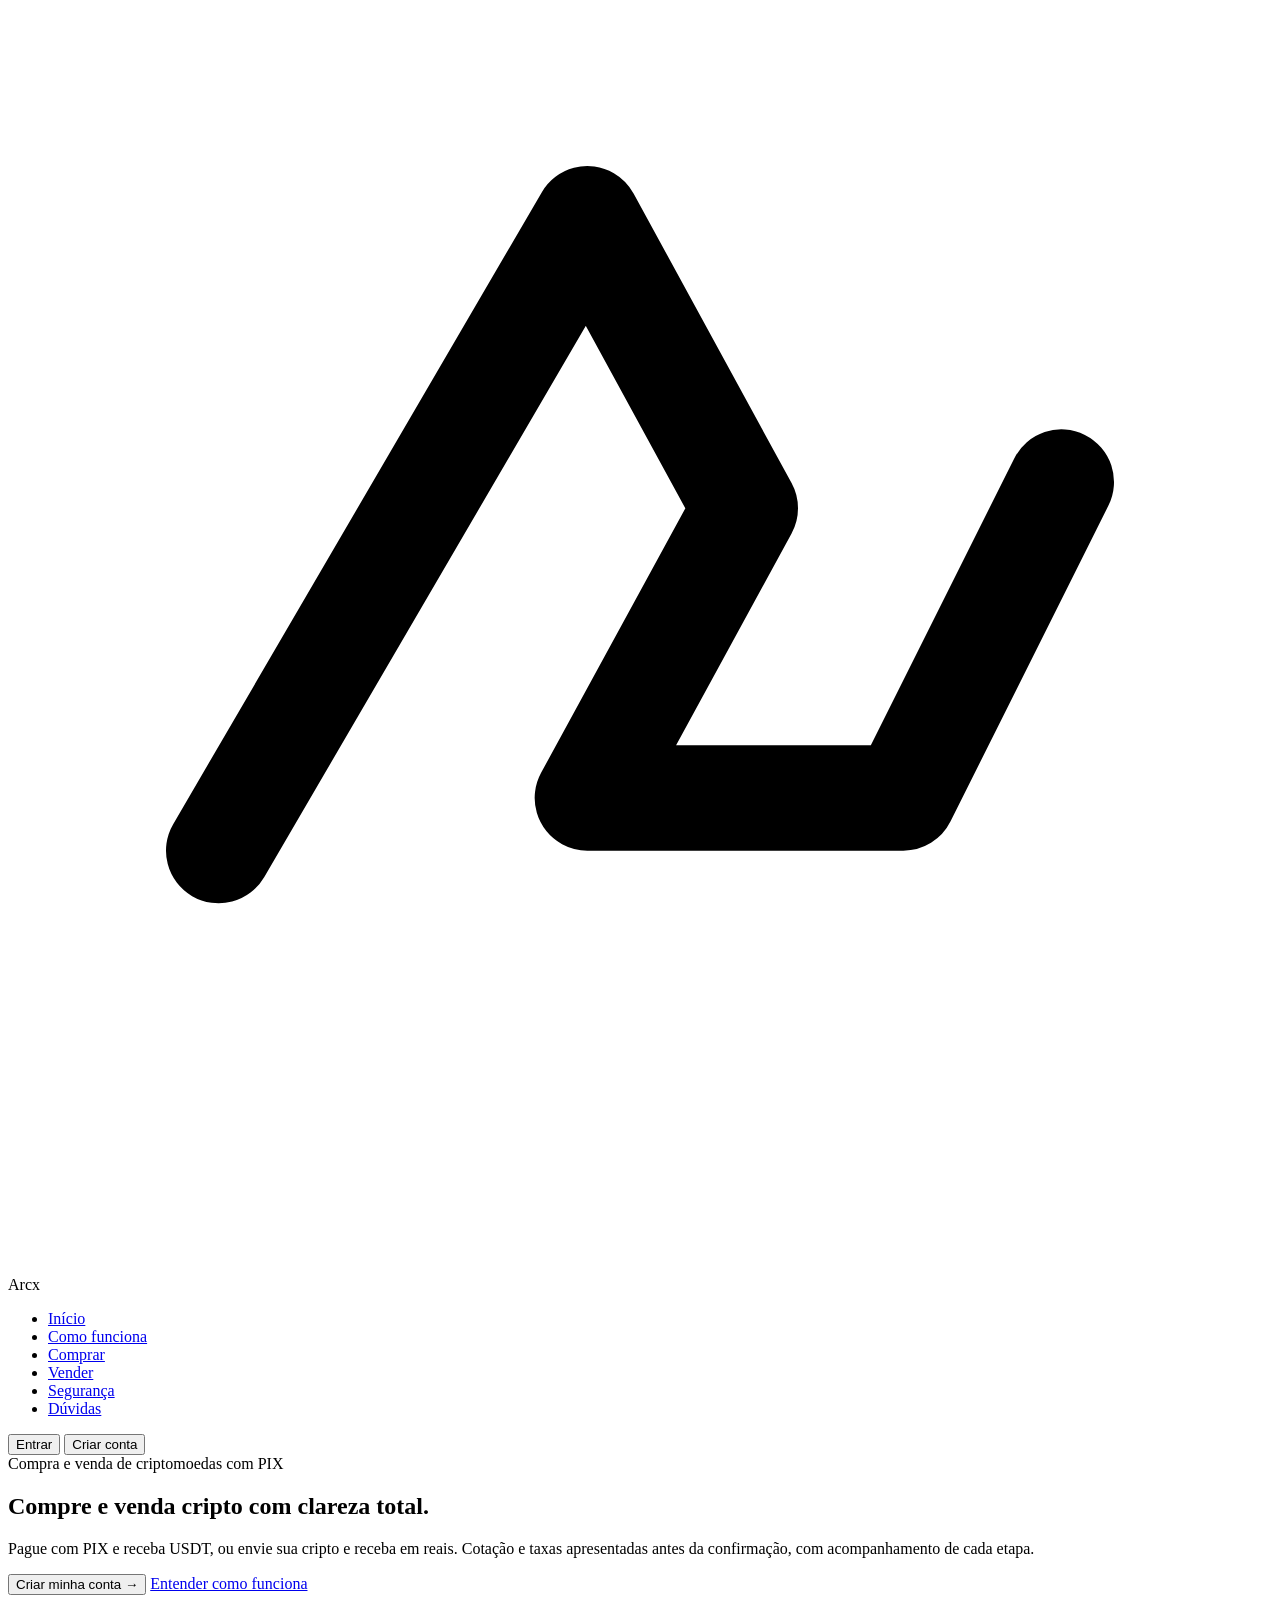
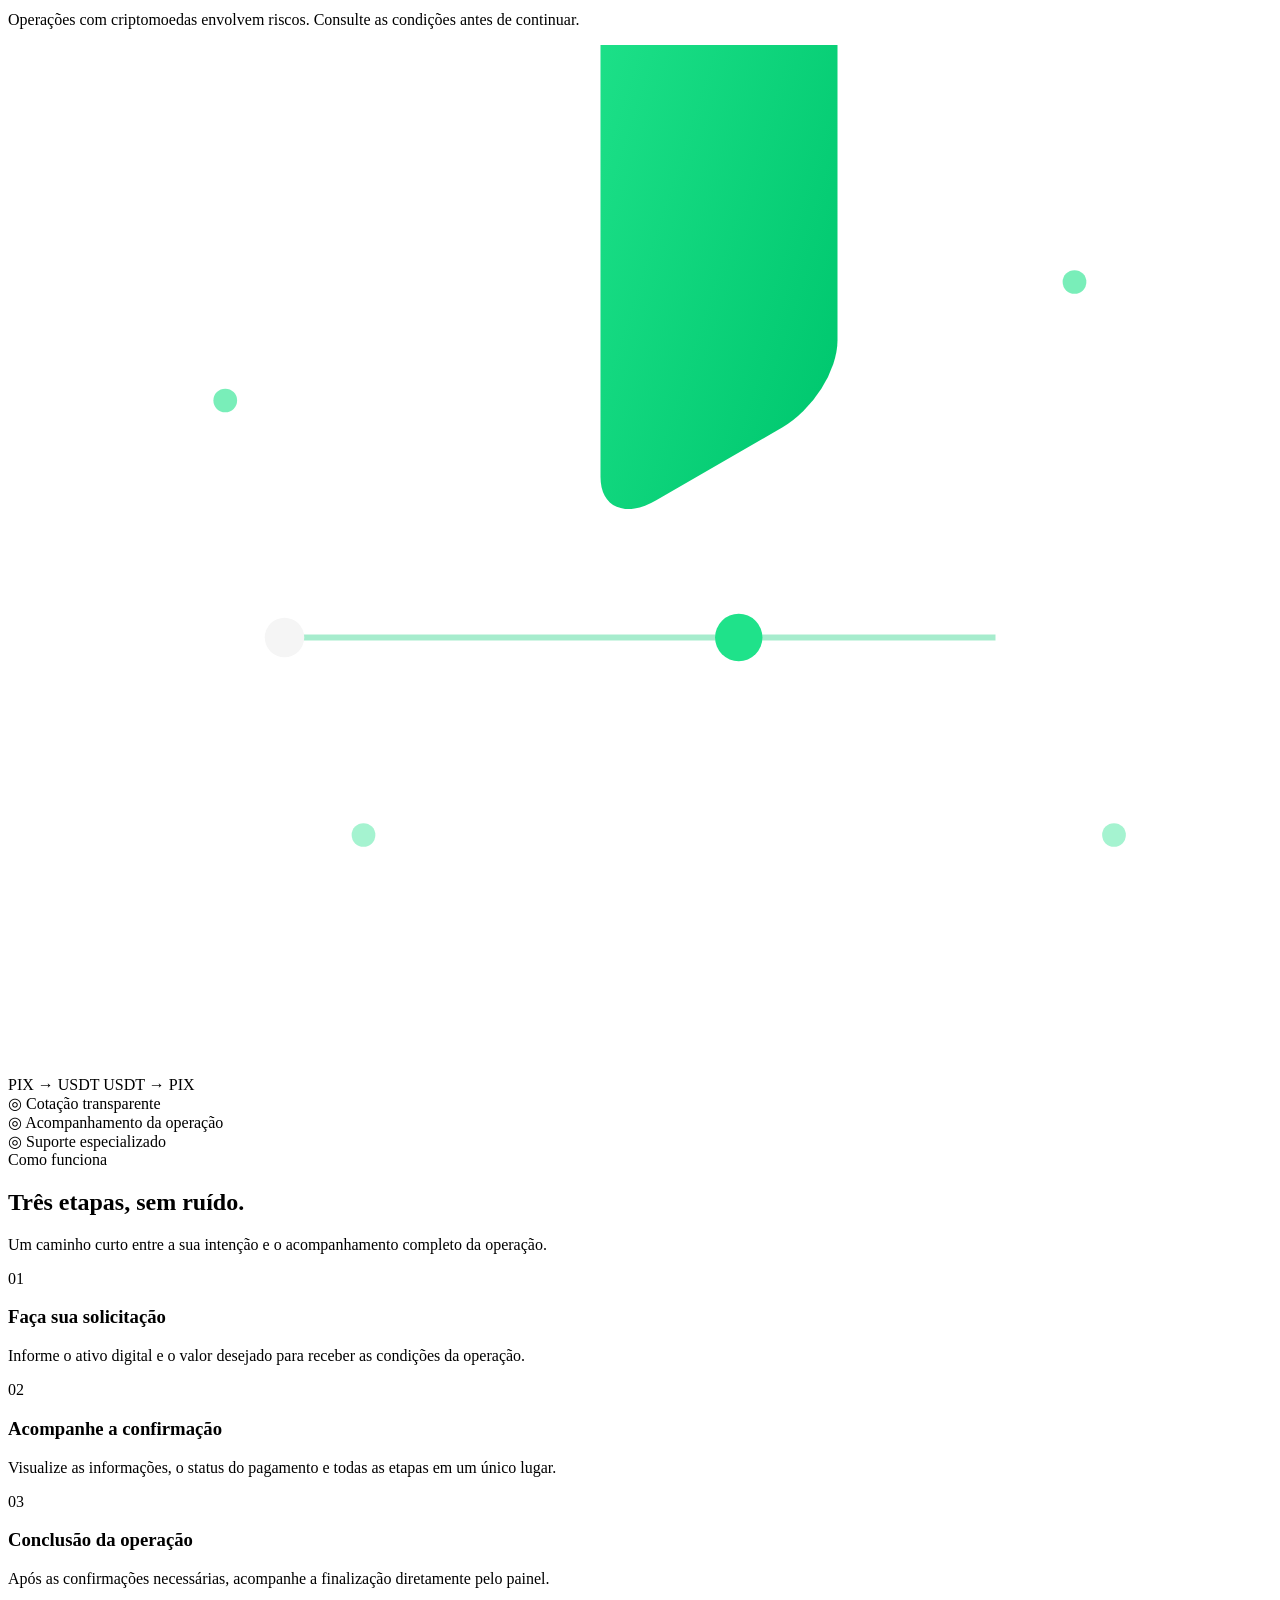
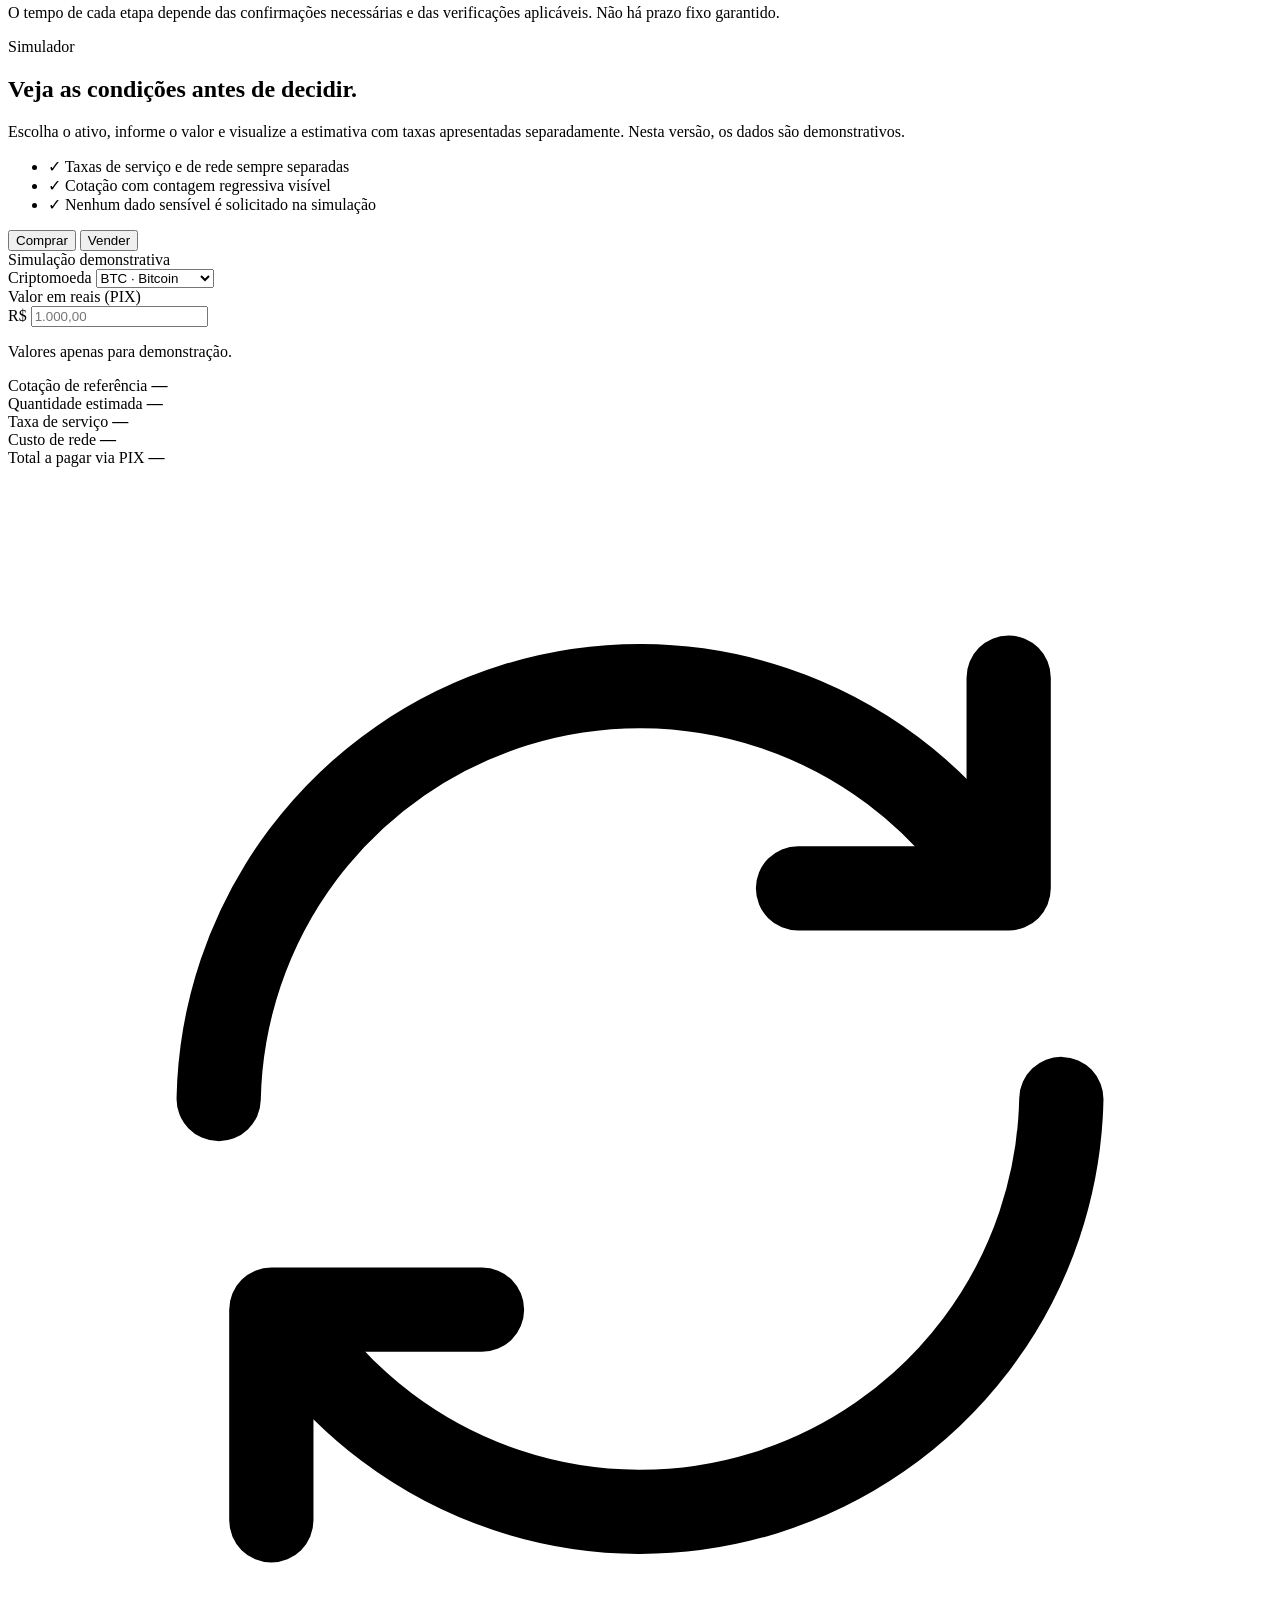
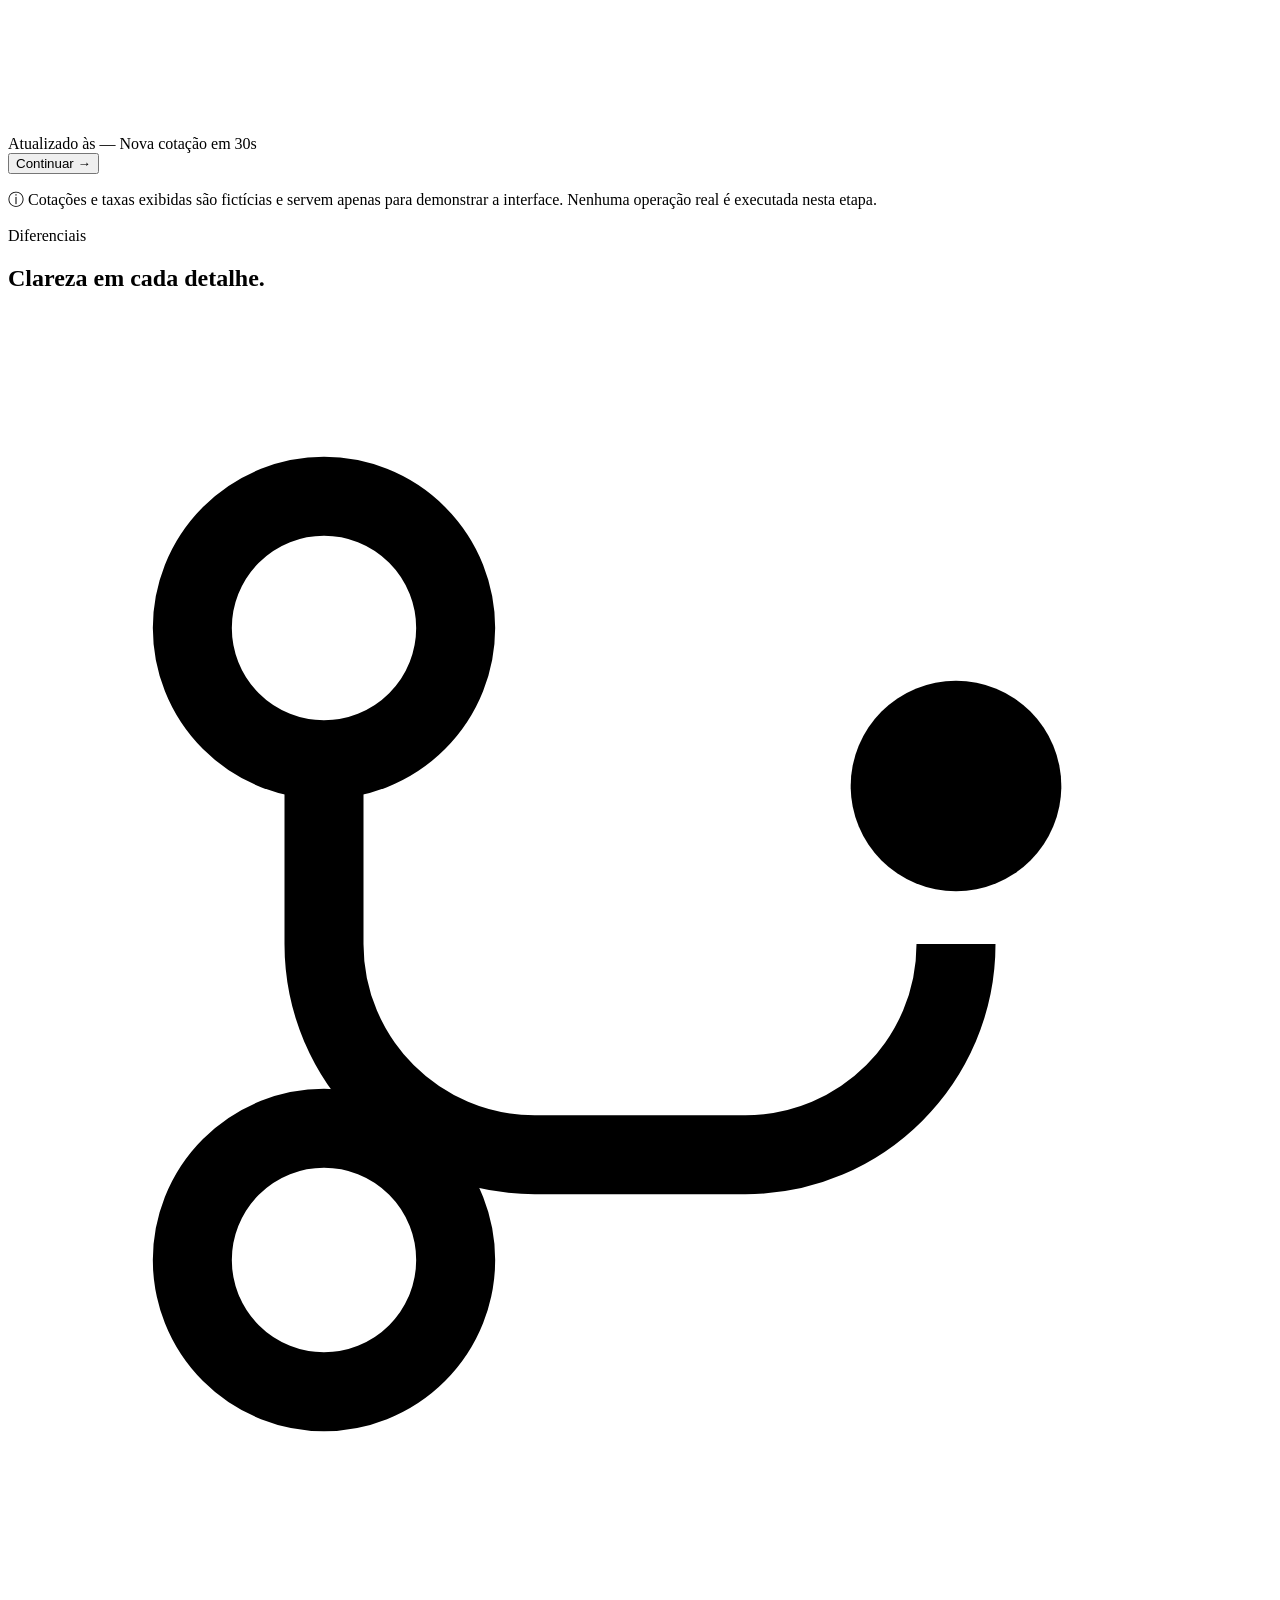
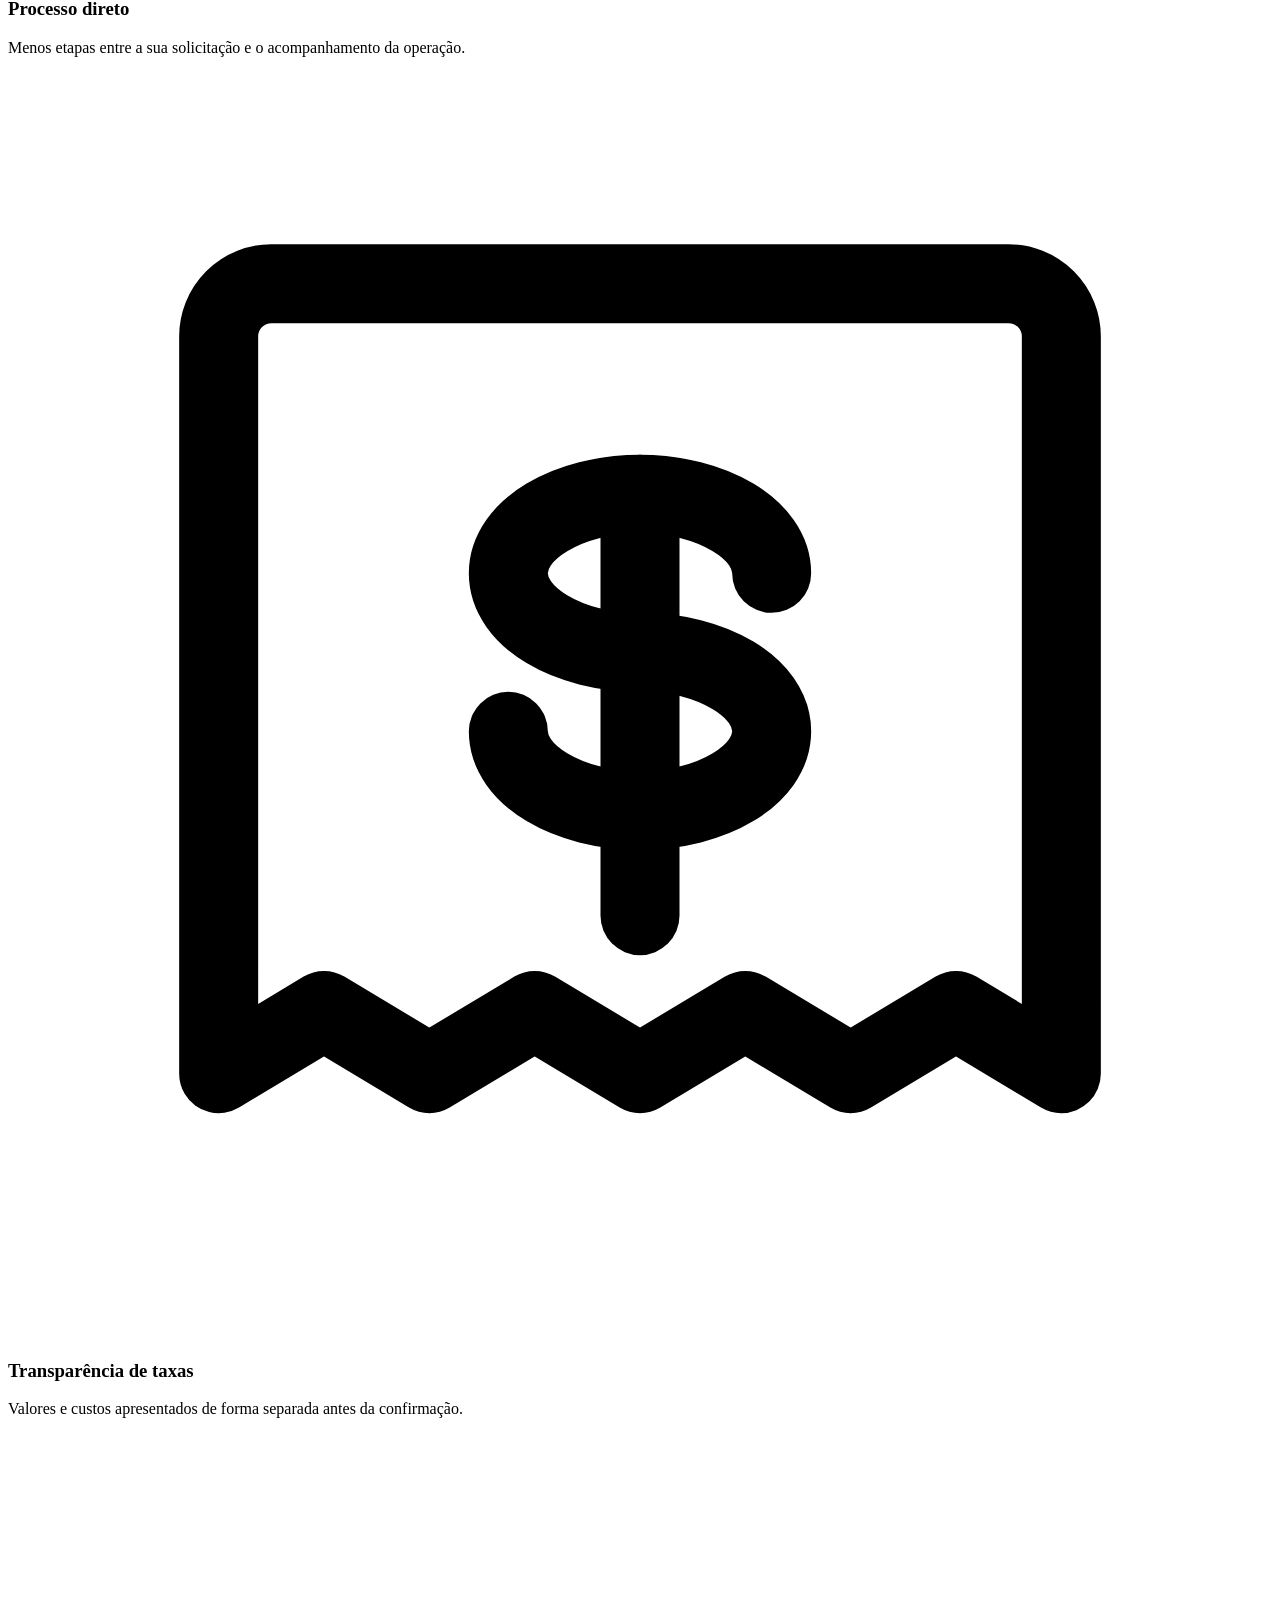
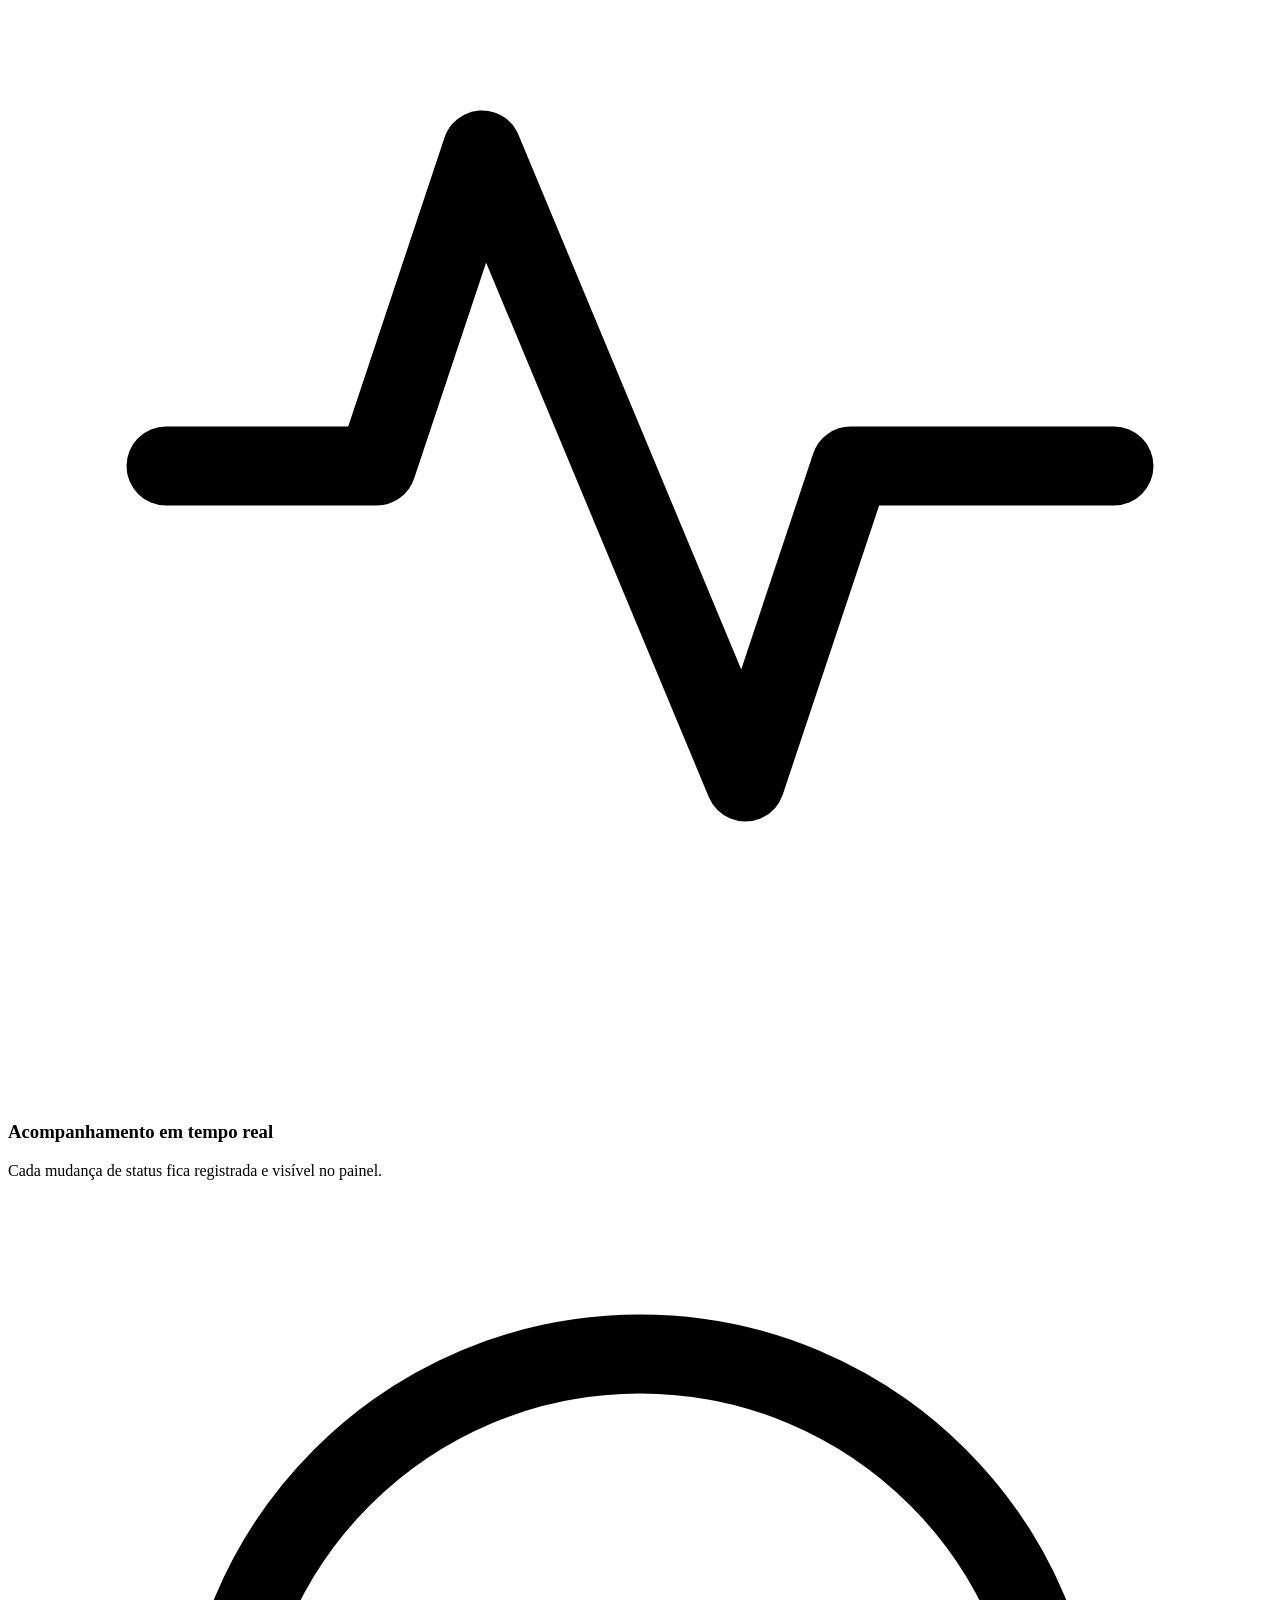
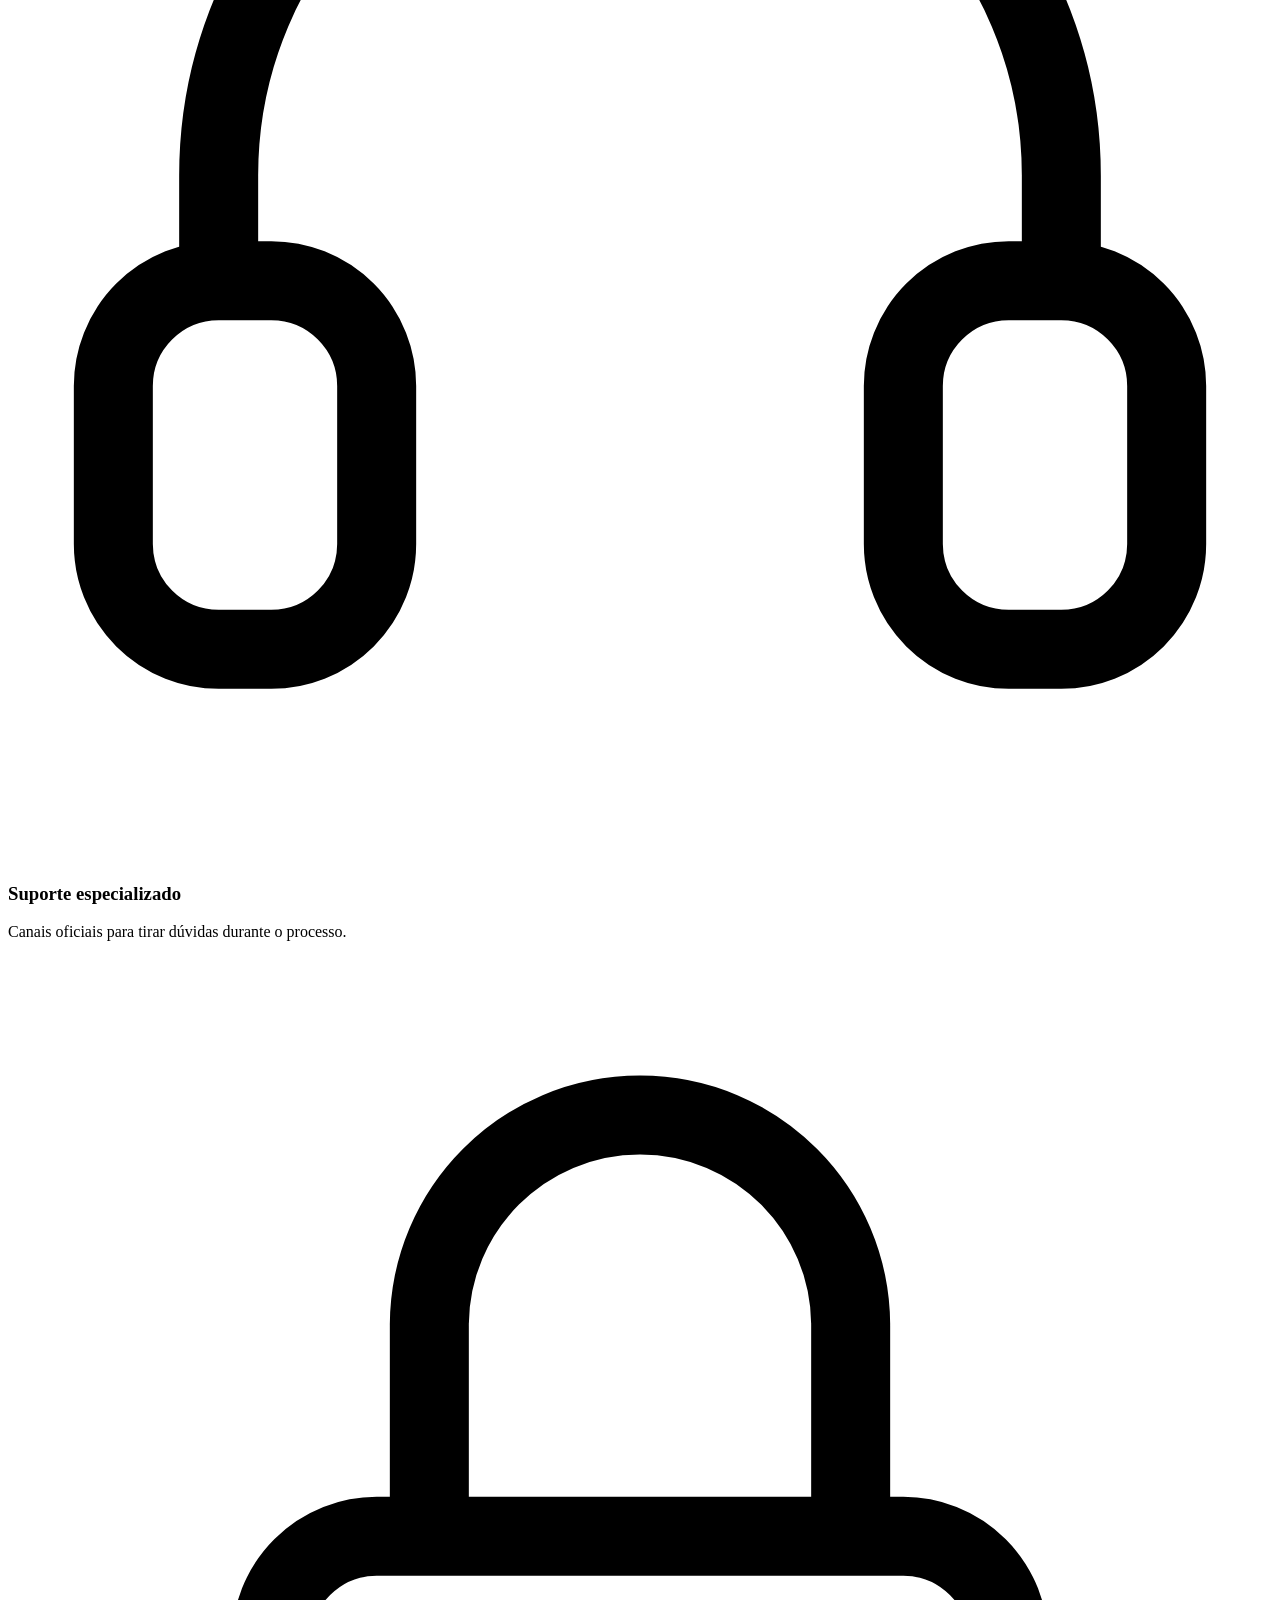
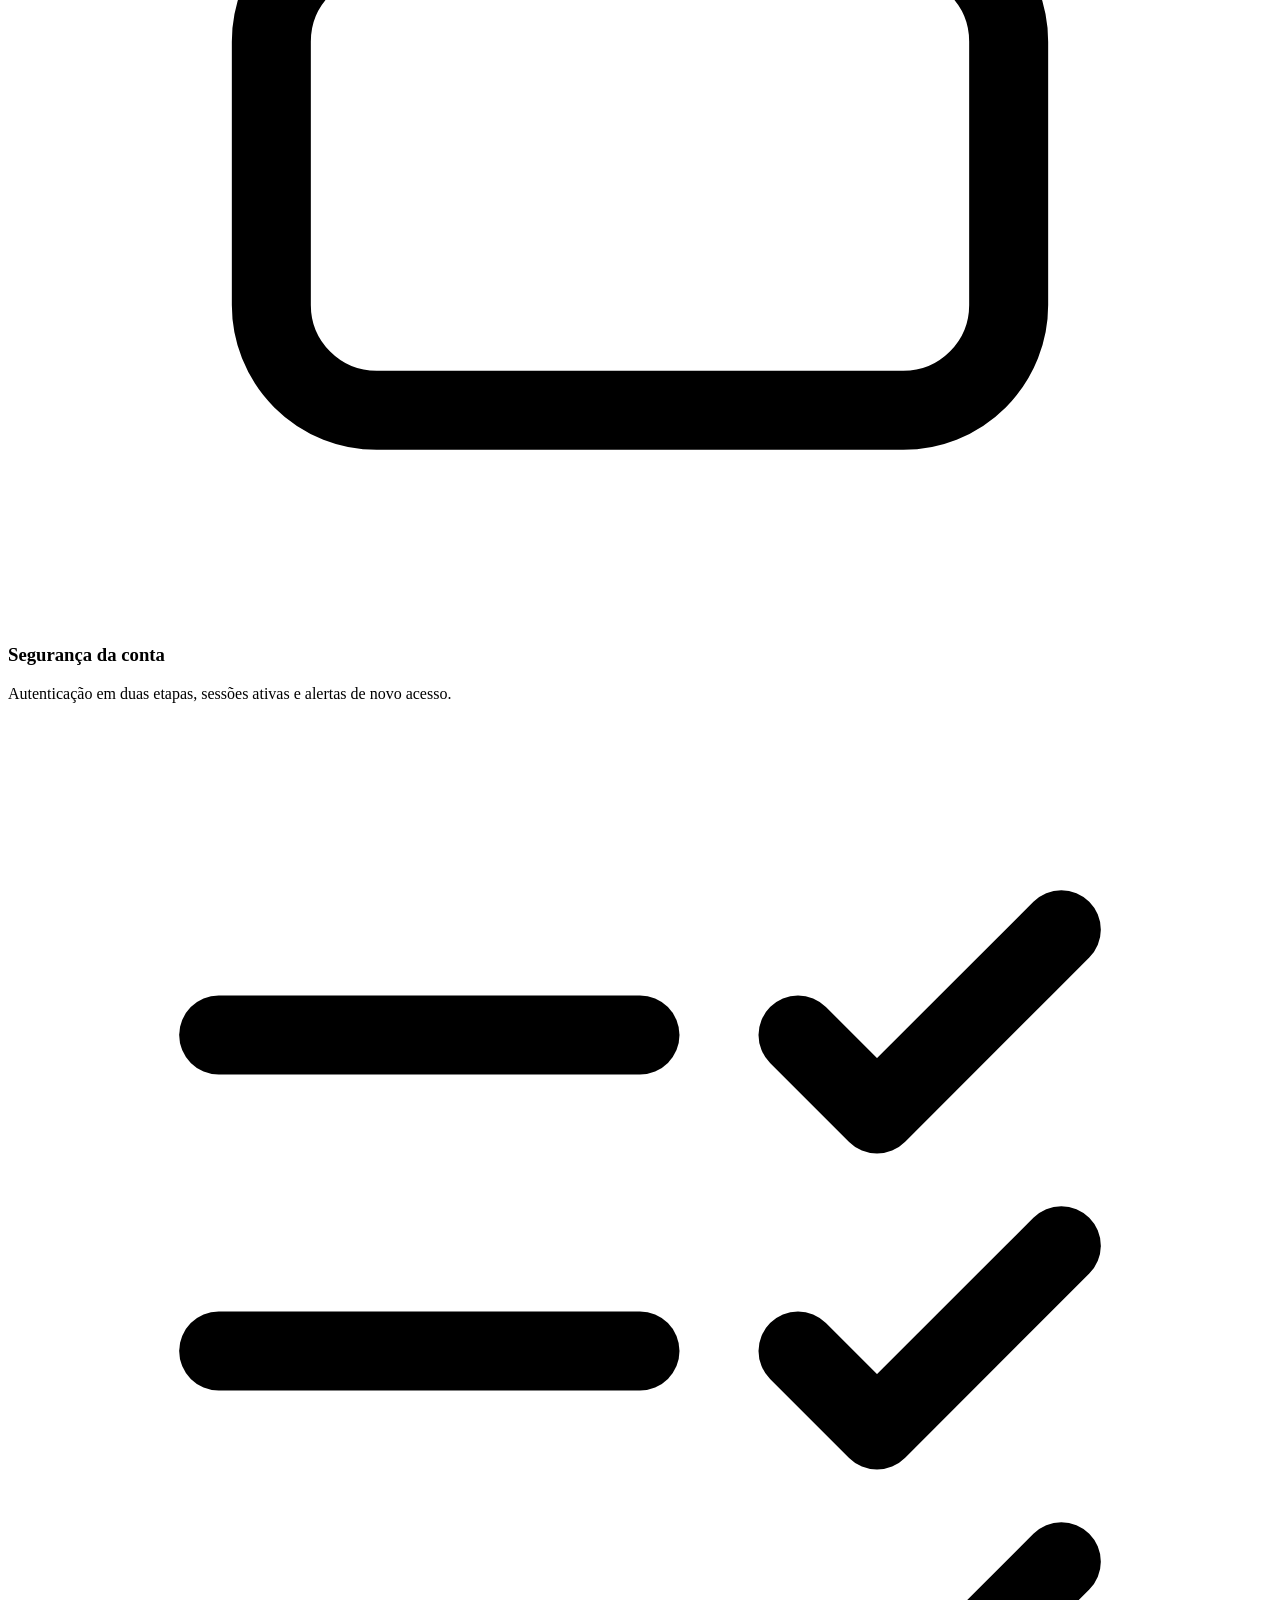
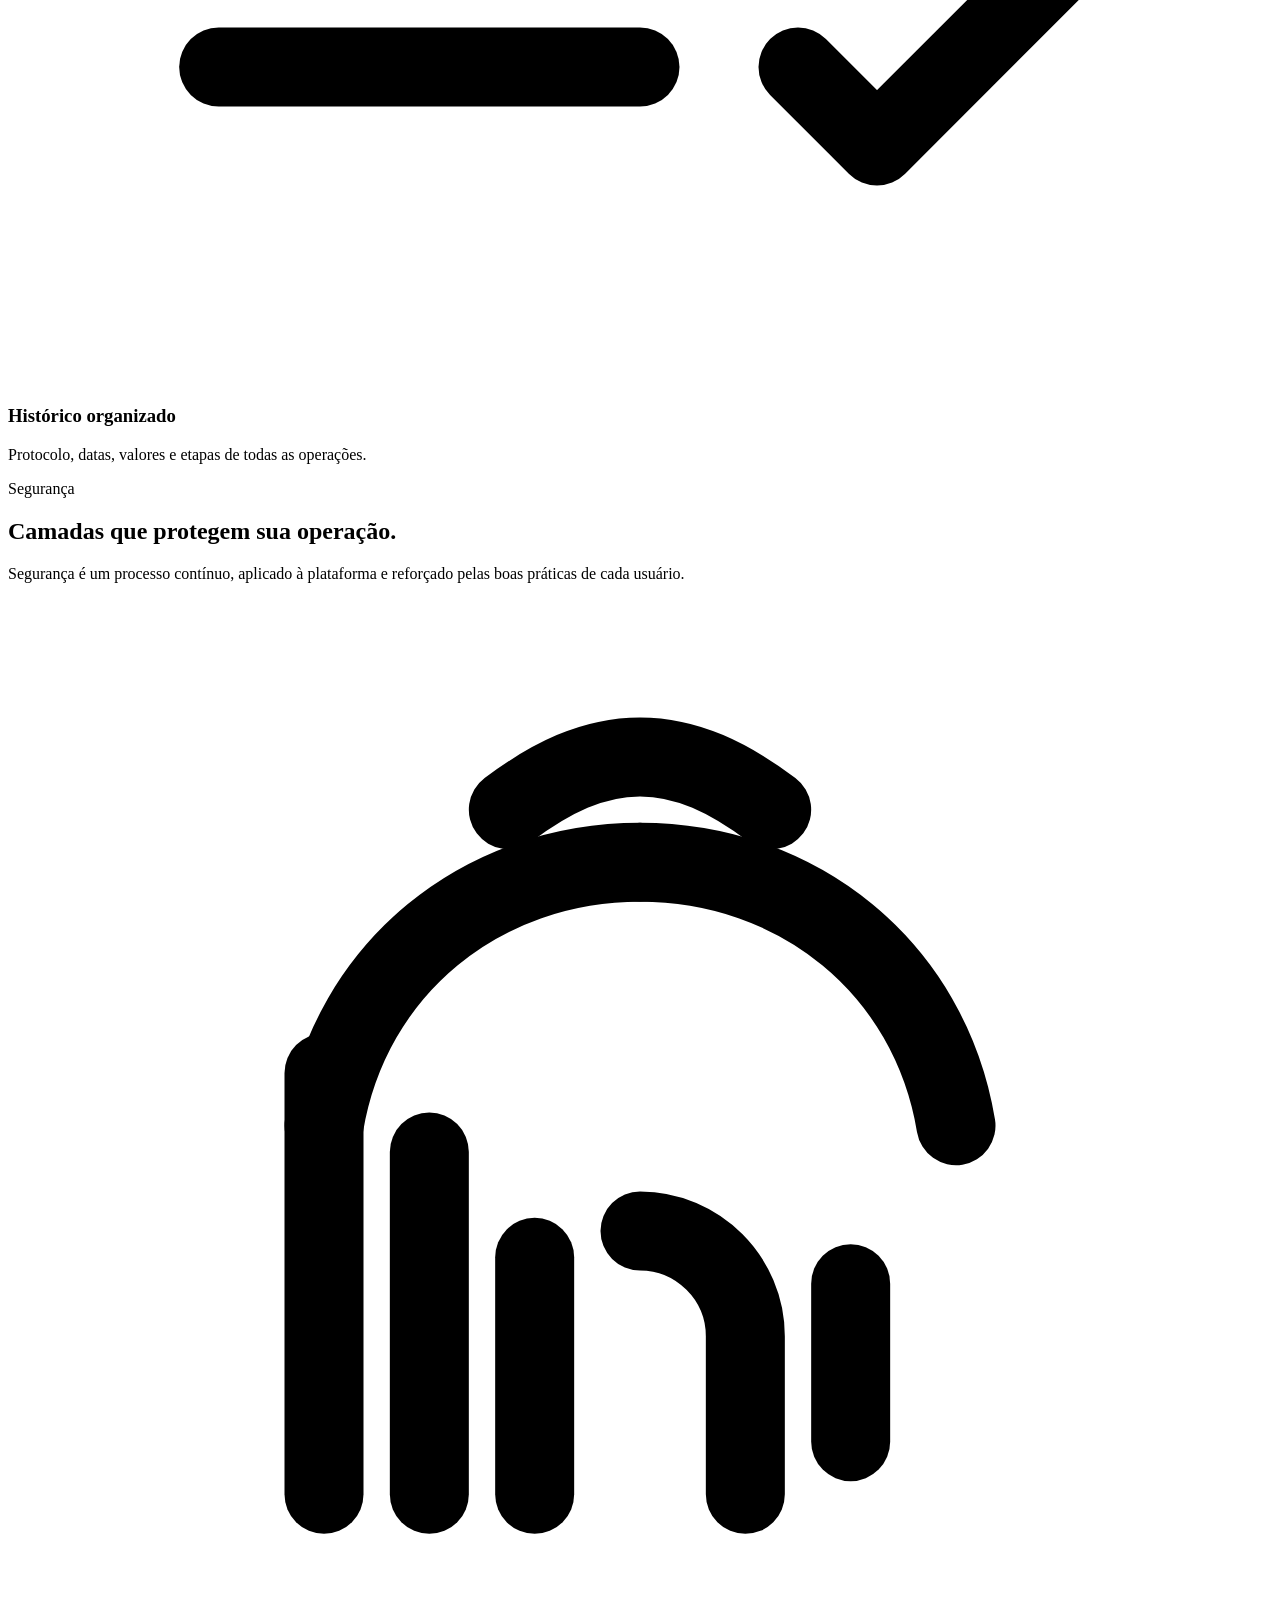
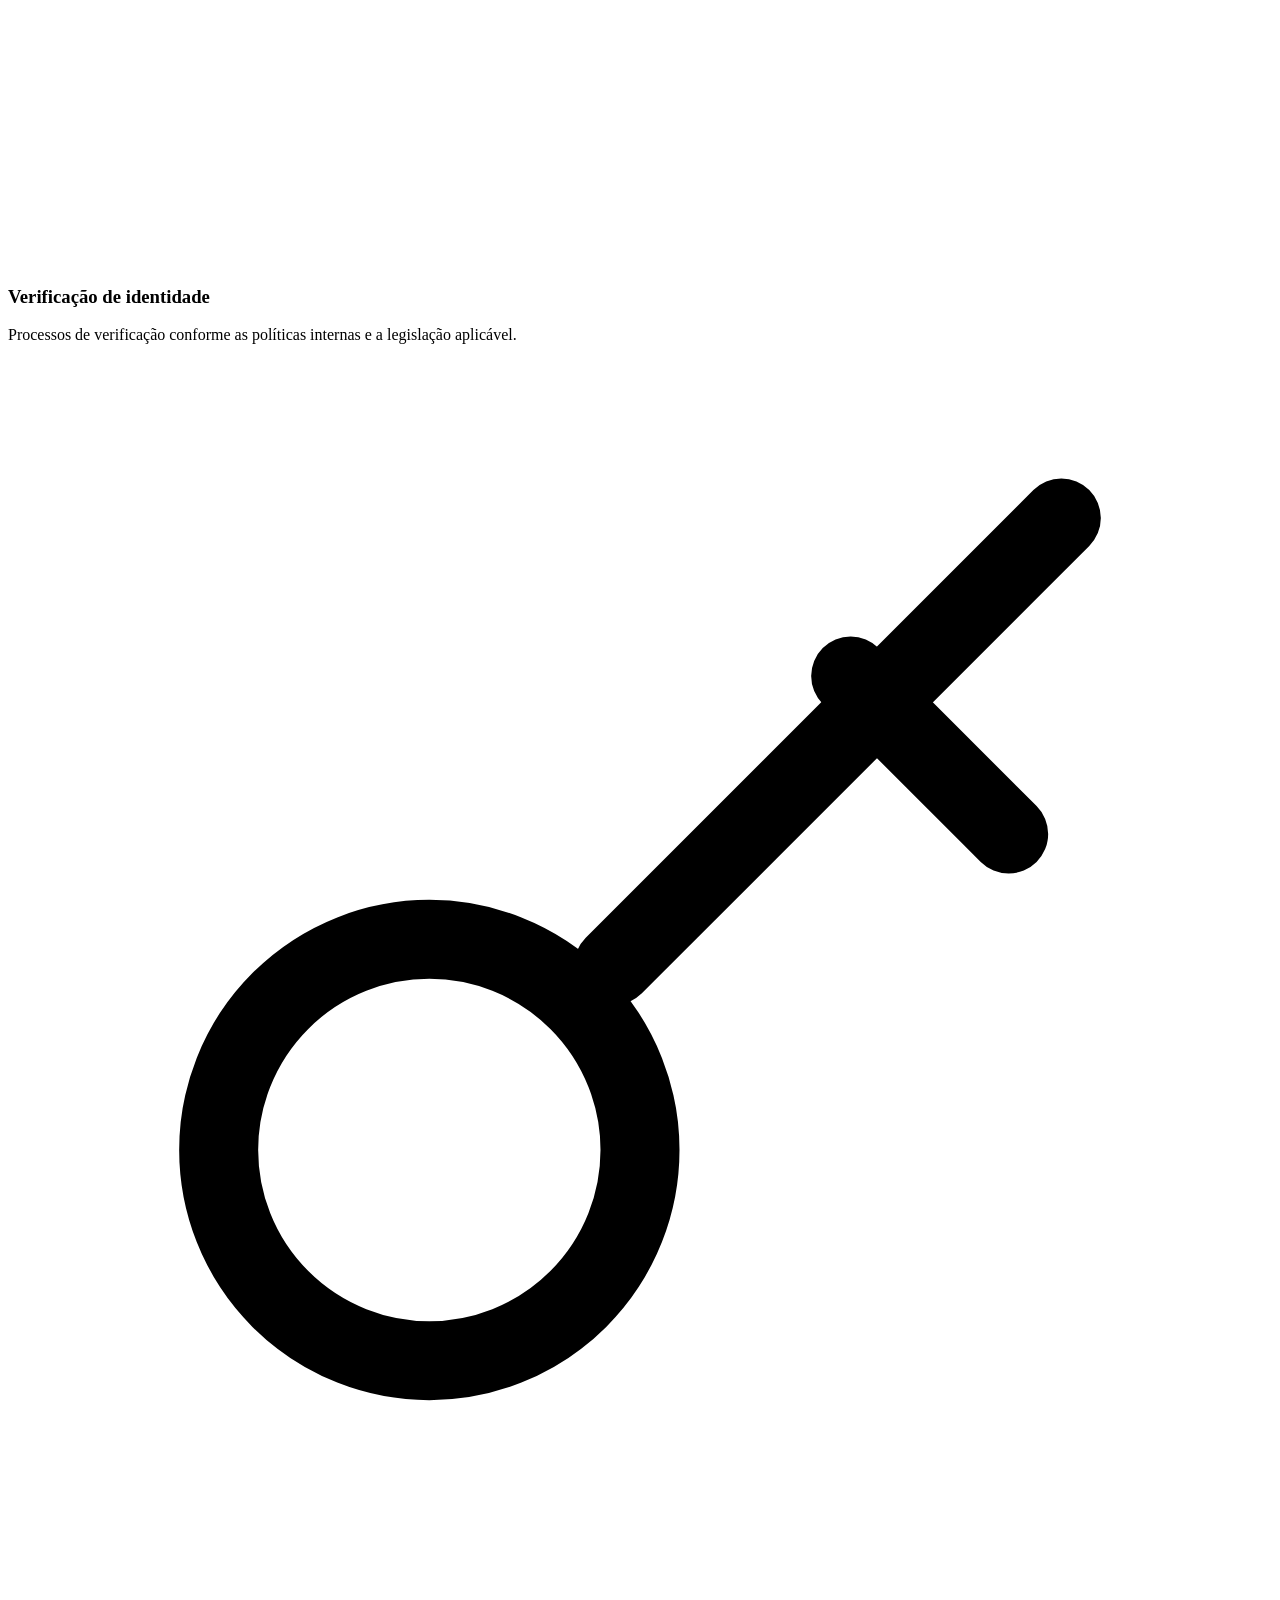
==== portfolio-projects/arcx-finance/index.html @ 861977d7 "Renomear marca para APX Web e remover fundo quadriculado do topo Troca Apex Web por APX Web nos text" ====
<!DOCTYPE html>
<html lang="pt-BR">
<head>
<meta charset="UTF-8">
<meta name="viewport" content="width=device-width, initial-scale=1.0">
<title>Arcx Finance — Negocie criptomoedas de forma direta</title>
<meta name="description" content="Compre e venda criptomoedas com PIX, com cotação transparente e simulador em tempo real.">
<link rel="preconnect" href="https://fonts.googleapis.com">
<link rel="preconnect" href="https://fonts.gstatic.com" crossorigin>
<link href="https://fonts.googleapis.com/css2?family=Space+Grotesk:wght@500;600;700&family=Inter:wght@400;500;600&display=swap" rel="stylesheet">
<link rel="stylesheet" href="styles.css">
</head>
<body>

<div class="scroll-progress" id="scroll-progress"></div>

<header class="site-header" id="site-header">
  <div class="container nav">
    <div class="logo">
      <svg viewBox="0 0 24 24" fill="none" xmlns="http://www.w3.org/2000/svg">
        <path d="M4 16L11 4L14 9.5L11 15L17 15L20 9" stroke="currentColor" stroke-width="2" stroke-linecap="round" stroke-linejoin="round"/>
      </svg>
      <span>Arcx</span>
    </div>
    <ul class="nav-links">
      <li><a href="#" class="nav-accent">Início</a></li>
      <li><a href="#como-funciona">Como funciona</a></li>
      <li><a href="#simulador" data-sim-mode="comprar" class="nav-accent">Comprar</a></li>
      <li><a href="#simulador" data-sim-mode="vender" class="nav-accent">Vender</a></li>
      <li><a href="#seguranca">Segurança</a></li>
      <li><a href="#duvidas">Dúvidas</a></li>
    </ul>
    <div class="nav-actions">
      <button class="btn btn-ghost" data-open-modal="login">Entrar</button>
      <button class="btn btn-primary" data-open-modal="signup">Criar conta</button>
    </div>
  </div>
</header>

<main>

  <section class="hero">
    <div class="hero-bg" aria-hidden="true">
      <span class="blob blob-1"></span>
      <span class="blob blob-2"></span>
    </div>
    <div class="container">
      <div class="hero-grid">
        <div class="hero-content" data-reveal>
          <span class="pill">Compra e venda de criptomoedas com PIX</span>
          <h1>Compre e venda cripto <span class="text-accent text-shine">com clareza total.</span></h1>
          <p>Pague com PIX e receba USDT, ou envie sua cripto e receba em reais. Cotação e taxas apresentadas antes da confirmação, com acompanhamento de cada etapa.</p>
          <div class="hero-actions">
            <button class="btn btn-primary btn-lg" data-open-modal="signup">Criar minha conta <span aria-hidden="true">→</span></button>
            <a href="#como-funciona" class="btn btn-ghost btn-lg">Entender como funciona</a>
          </div>
          <p class="disclaimer">Operações com criptomoedas envolvem riscos. Consulte as condições antes de continuar.</p>
        </div>

        <div class="hero-visual" data-reveal data-delay="1">
          <svg class="hero-graphic" viewBox="0 0 320 260" fill="none" xmlns="http://www.w3.org/2000/svg" aria-hidden="true">
            <defs>
              <linearGradient id="gradA" x1="0" y1="0" x2="1" y2="1">
                <stop offset="0%" stop-color="#1fe28a"/>
                <stop offset="100%" stop-color="#00c86f"/>
              </linearGradient>
            </defs>
            <rect x="40" y="30" width="60" height="150" rx="14" transform="skewY(-30)" fill="#ffffff" fill-opacity="0.08" stroke="#ffffff" stroke-opacity="0.18"/>
            <rect x="150" y="60" width="60" height="150" rx="14" transform="skewY(-30)" fill="url(#gradA)"/>
            <line x1="70" y1="150" x2="250" y2="150" stroke="#00c86f" stroke-opacity="0.35" stroke-width="1.5"/>
            <circle class="graphic-dot dot-1" cx="70" cy="150" r="5" fill="#f5f5f5"/>
            <circle class="graphic-dot dot-2" cx="185" cy="150" r="6" fill="#1fe28a"/>
            <circle class="graphic-ambient" cx="55" cy="90" r="3" fill="#1fe28a" fill-opacity="0.6"/>
            <circle class="graphic-ambient" cx="270" cy="60" r="3" fill="#1fe28a" fill-opacity="0.6"/>
            <circle class="graphic-ambient" cx="90" cy="200" r="3" fill="#1fe28a" fill-opacity="0.4"/>
            <circle class="graphic-ambient" cx="280" cy="200" r="3" fill="#1fe28a" fill-opacity="0.4"/>
          </svg>

          <div class="flow-tags">
            <span class="tag">PIX → USDT</span>
            <span class="tag">USDT → PIX</span>
          </div>
        </div>
      </div>

      <div class="hero-stats-row" data-reveal data-delay="2">
        <div class="hero-stat">
          <span class="hero-stat-icon">◎</span>
          <span>Cotação transparente</span>
        </div>
        <div class="hero-stat">
          <span class="hero-stat-icon">◎</span>
          <span>Acompanhamento da operação</span>
        </div>
        <div class="hero-stat">
          <span class="hero-stat-icon">◎</span>
          <span>Suporte especializado</span>
        </div>
      </div>
    </div>
  </section>

  <section id="como-funciona" class="section">
    <div class="container">
      <span class="eyebrow" data-reveal>Como funciona</span>
      <h2 data-reveal>Três etapas, sem ruído.</h2>
      <p class="lead" data-reveal>Um caminho curto entre a sua intenção e o acompanhamento completo da operação.</p>

      <div class="steps-grid">
        <div class="step" data-reveal>
          <span class="step-number">01</span>
          <h3>Faça sua solicitação</h3>
          <p>Informe o ativo digital e o valor desejado para receber as condições da operação.</p>
        </div>
        <div class="step" data-reveal data-delay="1">
          <span class="step-number">02</span>
          <h3>Acompanhe a confirmação</h3>
          <p>Visualize as informações, o status do pagamento e todas as etapas em um único lugar.</p>
        </div>
        <div class="step" data-reveal data-delay="2">
          <span class="step-number">03</span>
          <h3>Conclusão da operação</h3>
          <p>Após as confirmações necessárias, acompanhe a finalização diretamente pelo painel.</p>
        </div>
      </div>

      <p class="section-note">O tempo de cada etapa depende das confirmações necessárias e das verificações aplicáveis. Não há prazo fixo garantido.</p>
    </div>
  </section>

  <section id="simulador" class="section section-alt">
    <div class="container">
      <span class="eyebrow" data-reveal>Simulador</span>
      <h2 data-reveal>Veja as condições antes de decidir.</h2>
      <p class="lead" data-reveal>Escolha o ativo, informe o valor e visualize a estimativa com taxas apresentadas separadamente. Nesta versão, os dados são demonstrativos.</p>

      <ul class="sim-highlights" data-reveal data-delay="1">
        <li><span class="check-icon">✓</span> Taxas de serviço e de rede sempre separadas</li>
        <li><span class="check-icon">✓</span> Cotação com contagem regressiva visível</li>
        <li><span class="check-icon">✓</span> Nenhum dado sensível é solicitado na simulação</li>
      </ul>

      <div class="simulator" data-reveal data-delay="2">
        <div class="simulator-head">
          <div class="simulator-tabs">
            <button class="sim-tab active" data-mode="comprar">Comprar</button>
            <button class="sim-tab" data-mode="vender">Vender</button>
          </div>
          <span class="sim-demo-badge">Simulação demonstrativa</span>
        </div>

        <div class="simulator-body">
          <div class="sim-row-grid">
            <div class="sim-field">
              <label>Criptomoeda</label>
              <select id="sim-asset">
                <option value="BTC">BTC · Bitcoin</option>
                <option value="ETH">ETH · Ethereum</option>
                <option value="USDT">USDT · Tether</option>
              </select>
            </div>

            <div class="sim-field">
              <label id="sim-amount-label">Valor em reais (PIX)</label>
              <div class="sim-input">
                <span id="sim-prefix">R$</span>
                <input type="text" id="sim-amount" inputmode="decimal" placeholder="1.000,00">
              </div>
              <p class="sim-note">Valores apenas para demonstração.</p>
            </div>
          </div>

          <div class="sim-result">
            <div class="sim-result-row">
              <span>Cotação de referência</span>
              <strong id="sim-quote">—</strong>
            </div>
            <div class="sim-result-row">
              <span id="sim-qty-label">Quantidade estimada</span>
              <strong id="sim-qty">—</strong>
            </div>
            <div class="sim-result-row">
              <span>Taxa de serviço</span>
              <strong id="sim-fee-service">—</strong>
            </div>
            <div class="sim-result-row">
              <span>Custo de rede</span>
              <strong id="sim-fee-network">—</strong>
            </div>
            <div class="sim-result-row sim-total">
              <span id="sim-total-label">Total a pagar via PIX</span>
              <strong id="sim-total">—</strong>
            </div>
          </div>

          <div class="sim-footer">
            <span class="sim-updated">
              <svg viewBox="0 0 24 24" fill="none" xmlns="http://www.w3.org/2000/svg"><path d="M4 12a8 8 0 0 1 14.5-4.5M20 12a8 8 0 0 1-14.5 4.5" stroke="currentColor" stroke-width="1.6" stroke-linecap="round"/><path d="M19 4v4h-4M5 20v-4h4" stroke="currentColor" stroke-width="1.6" stroke-linecap="round" stroke-linejoin="round"/></svg>
              Atualizado às <span id="sim-time">—</span>
            </span>
            <span class="sim-countdown-wrap">Nova cotação em <span id="sim-countdown" class="sim-countdown-badge">30s</span></span>
          </div>

          <button class="btn btn-primary btn-block" data-open-modal="confirm">Continuar <span aria-hidden="true">→</span></button>
        </div>
      </div>

      <p class="sim-disclaimer" data-reveal data-delay="3">
        <span class="info-icon">ⓘ</span>
        Cotações e taxas exibidas são fictícias e servem apenas para demonstrar a interface. Nenhuma operação real é executada nesta etapa.
      </p>
    </div>
  </section>

  <section class="section">
    <div class="container">
      <span class="eyebrow" data-reveal>Diferenciais</span>
      <h2 data-reveal>Clareza em cada detalhe.</h2>

      <div class="cards-grid">
        <div class="feature-card" data-reveal data-spotlight>
          <div class="feature-icon">
            <svg viewBox="0 0 24 24" fill="none" xmlns="http://www.w3.org/2000/svg"><circle cx="6" cy="6" r="2.5" stroke="currentColor" stroke-width="1.5"/><circle cx="6" cy="18" r="2.5" stroke="currentColor" stroke-width="1.5"/><path d="M6 8.5V12C6 14.2091 7.79086 16 10 16H14C16.2091 16 18 14.2091 18 12" stroke="currentColor" stroke-width="1.5"/><circle cx="18" cy="9" r="2" fill="currentColor"/></svg>
          </div>
          <h3>Processo direto</h3>
          <p>Menos etapas entre a sua solicitação e o acompanhamento da operação.</p>
        </div>
        <div class="feature-card" data-reveal data-delay="1" data-spotlight>
          <div class="feature-icon">
            <svg viewBox="0 0 24 24" fill="none" xmlns="http://www.w3.org/2000/svg"><path d="M5 4h14a1 1 0 0 1 1 1v14l-2-1.2-2 1.2-2-1.2-2 1.2-2-1.2-2 1.2-2-1.2L4 19V5a1 1 0 0 1 1-1Z" stroke="currentColor" stroke-width="1.5" stroke-linejoin="round"/><path d="M12 8V16" stroke="currentColor" stroke-width="1.5" stroke-linecap="round"/><path d="M14.5 9.5C14.5 8.67 13.38 8 12 8C10.62 8 9.5 8.67 9.5 9.5C9.5 10.33 10.62 11 12 11C13.38 11 14.5 11.67 14.5 12.5C14.5 13.33 13.38 14 12 14C10.62 14 9.5 13.33 9.5 12.5" stroke="currentColor" stroke-width="1.5" stroke-linecap="round"/></svg>
          </div>
          <h3>Transparência de taxas</h3>
          <p>Valores e custos apresentados de forma separada antes da confirmação.</p>
        </div>
        <div class="feature-card" data-reveal data-delay="2" data-spotlight>
          <div class="feature-icon">
            <svg viewBox="0 0 24 24" fill="none" xmlns="http://www.w3.org/2000/svg"><path d="M3 12H7L9 6L14 18L16 12H21" stroke="currentColor" stroke-width="1.5" stroke-linecap="round" stroke-linejoin="round"/></svg>
          </div>
          <h3>Acompanhamento em tempo real</h3>
          <p>Cada mudança de status fica registrada e visível no painel.</p>
        </div>
        <div class="feature-card" data-reveal data-spotlight>
          <div class="feature-icon">
            <svg viewBox="0 0 24 24" fill="none" xmlns="http://www.w3.org/2000/svg"><path d="M4 13V11C4 6.58 7.58 3 12 3C16.42 3 20 6.58 20 11V13" stroke="currentColor" stroke-width="1.5"/><rect x="2" y="13" width="5" height="7" rx="2" stroke="currentColor" stroke-width="1.5"/><rect x="17" y="13" width="5" height="7" rx="2" stroke="currentColor" stroke-width="1.5"/></svg>
          </div>
          <h3>Suporte especializado</h3>
          <p>Canais oficiais para tirar dúvidas durante o processo.</p>
        </div>
        <div class="feature-card" data-reveal data-delay="1" data-spotlight>
          <div class="feature-icon">
            <svg viewBox="0 0 24 24" fill="none" xmlns="http://www.w3.org/2000/svg"><rect x="5" y="11" width="14" height="9" rx="2" stroke="currentColor" stroke-width="1.5"/><path d="M8 11V7C8 4.79 9.79 3 12 3C14.21 3 16 4.79 16 7V11" stroke="currentColor" stroke-width="1.5"/></svg>
          </div>
          <h3>Segurança da conta</h3>
          <p>Autenticação em duas etapas, sessões ativas e alertas de novo acesso.</p>
        </div>
        <div class="feature-card" data-reveal data-delay="2" data-spotlight>
          <div class="feature-icon">
            <svg viewBox="0 0 24 24" fill="none" xmlns="http://www.w3.org/2000/svg"><path d="M4 6H12" stroke="currentColor" stroke-width="1.5" stroke-linecap="round"/><path d="M4 12H12" stroke="currentColor" stroke-width="1.5" stroke-linecap="round"/><path d="M4 18H12" stroke="currentColor" stroke-width="1.5" stroke-linecap="round"/><path d="M15 6L16.5 7.5L20 4" stroke="currentColor" stroke-width="1.5" stroke-linecap="round" stroke-linejoin="round"/><path d="M15 12L16.5 13.5L20 10" stroke="currentColor" stroke-width="1.5" stroke-linecap="round" stroke-linejoin="round"/><path d="M15 18L16.5 19.5L20 16" stroke="currentColor" stroke-width="1.5" stroke-linecap="round" stroke-linejoin="round"/></svg>
          </div>
          <h3>Histórico organizado</h3>
          <p>Protocolo, datas, valores e etapas de todas as operações.</p>
        </div>
      </div>
    </div>
  </section>

  <section id="seguranca" class="section section-branded">
    <div class="hero-bg" aria-hidden="true">
      <span class="blob blob-1"></span>
    </div>
    <div class="container">
      <span class="eyebrow" data-reveal>Segurança</span>
      <h2 data-reveal>Camadas que protegem sua operação.</h2>
      <p class="lead" data-reveal>Segurança é um processo contínuo, aplicado à plataforma e reforçado pelas boas práticas de cada usuário.</p>

      <div class="cards-grid">
        <div class="feature-card feature-card-branded" data-reveal data-spotlight>
          <div class="feature-icon">
            <svg viewBox="0 0 24 24" fill="none" xmlns="http://www.w3.org/2000/svg"><path d="M12 12C13.1 12 14 12.9 14 14V17" stroke="currentColor" stroke-width="1.5" stroke-linecap="round"/><path d="M10 12.5V17" stroke="currentColor" stroke-width="1.5" stroke-linecap="round"/><path d="M8 10.5V17" stroke="currentColor" stroke-width="1.5" stroke-linecap="round"/><path d="M16 13V16" stroke="currentColor" stroke-width="1.5" stroke-linecap="round"/><path d="M6 9V17" stroke="currentColor" stroke-width="1.5" stroke-linecap="round"/><path d="M12 5C15 5 17.5 7 18 10" stroke="currentColor" stroke-width="1.5" stroke-linecap="round"/><path d="M12 5C9 5 6.5 7 6 10" stroke="currentColor" stroke-width="1.5" stroke-linecap="round"/><path d="M9.5 4C10.3 3.4 11.1 3 12 3C12.9 3 13.7 3.4 14.5 4" stroke="currentColor" stroke-width="1.5" stroke-linecap="round"/></svg>
          </div>
          <h3>Verificação de identidade</h3>
          <p>Processos de verificação conforme as políticas internas e a legislação aplicável.</p>
        </div>
        <div class="feature-card feature-card-branded" data-reveal data-delay="1" data-spotlight>
          <div class="feature-icon">
            <svg viewBox="0 0 24 24" fill="none" xmlns="http://www.w3.org/2000/svg"><circle cx="8" cy="15" r="4" stroke="currentColor" stroke-width="1.5"/><path d="M11.5 11.5L20 3" stroke="currentColor" stroke-width="1.5" stroke-linecap="round"/><path d="M16 6L19 9" stroke="currentColor" stroke-width="1.5" stroke-linecap="round"/></svg>
          </div>
          <h3>Autenticação em duas etapas</h3>
          <p>Camada adicional de proteção no acesso à sua conta.</p>
        </div>
        <div class="feature-card feature-card-branded" data-reveal data-delay="2" data-spotlight>
          <div class="feature-icon">
            <svg viewBox="0 0 24 24" fill="none" xmlns="http://www.w3.org/2000/svg"><path d="M4 6H12" stroke="currentColor" stroke-width="1.5" stroke-linecap="round"/><path d="M4 12H12" stroke="currentColor" stroke-width="1.5" stroke-linecap="round"/><path d="M4 18H12" stroke="currentColor" stroke-width="1.5" stroke-linecap="round"/><path d="M15 6L16.5 7.5L20 4" stroke="currentColor" stroke-width="1.5" stroke-linecap="round" stroke-linejoin="round"/><path d="M15 12L16.5 13.5L20 10" stroke="currentColor" stroke-width="1.5" stroke-linecap="round" stroke-linejoin="round"/><path d="M15 18L16.5 19.5L20 16" stroke="currentColor" stroke-width="1.5" stroke-linecap="round" stroke-linejoin="round"/></svg>
          </div>
          <h3>Registro das etapas</h3>
          <p>Cada mudança de status da operação fica registrada com data e hora.</p>
        </div>
        <div class="feature-card feature-card-branded" data-reveal data-spotlight>
          <div class="feature-icon">
            <svg viewBox="0 0 24 24" fill="none" xmlns="http://www.w3.org/2000/svg"><path d="M2 12C2 12 5.5 5 12 5C18.5 5 22 12 22 12C22 12 18.5 19 12 19C5.5 19 2 12 2 12Z" stroke="currentColor" stroke-width="1.5"/><circle cx="12" cy="12" r="3" stroke="currentColor" stroke-width="1.5"/></svg>
          </div>
          <h3>Monitoramento de atividades</h3>
          <p>Acompanhamento de comportamentos suspeitos na plataforma.</p>
        </div>
        <div class="feature-card feature-card-branded" data-reveal data-delay="1" data-spotlight>
          <div class="feature-icon">
            <svg viewBox="0 0 24 24" fill="none" xmlns="http://www.w3.org/2000/svg"><path d="M12 3L20 6V11C20 16 16.5 20 12 21C7.5 20 4 16 4 11V6L12 3Z" stroke="currentColor" stroke-width="1.5" stroke-linejoin="round"/><path d="M9 12L11 14L15 10" stroke="currentColor" stroke-width="1.5" stroke-linecap="round" stroke-linejoin="round"/></svg>
          </div>
          <h3>Proteção de dados</h3>
          <p>Controles de acesso e tratamento de dados descritos na política de privacidade.</p>
        </div>
        <div class="feature-card feature-card-branded" data-reveal data-delay="2" data-spotlight>
          <div class="feature-icon">
            <svg viewBox="0 0 24 24" fill="none" xmlns="http://www.w3.org/2000/svg"><path d="M12 4C9 4 7 6.5 7 10V13L5 17H19L17 13V10C17 6.5 15 4 12 4Z" stroke="currentColor" stroke-width="1.5" stroke-linejoin="round"/><path d="M10 20C10.5 20.8 11.2 21 12 21C12.8 21 13.5 20.8 14 20" stroke="currentColor" stroke-width="1.5" stroke-linecap="round"/></svg>
          </div>
          <h3>Canais oficiais</h3>
          <p>Comunicação apenas pelos canais indicados no site e no painel.</p>
        </div>
      </div>
      <p class="security-note" data-reveal>Segurança também depende do usuário. Nunca compartilhe senhas, códigos de autenticação ou acesso à sua carteira.</p>
    </div>
  </section>

  <section id="depoimentos" class="section">
    <div class="container">
      <span class="eyebrow" data-reveal>Depoimentos</span>
      <h2 data-reveal>Quem opera com a gente.</h2>
      <p class="lead" data-reveal>Relatos de clientes sobre clareza nas taxas, acompanhamento das etapas e segurança da conta.</p>

      <div class="testimonial-wrap" data-reveal data-delay="1">
        <div class="testimonial-page active" data-page="0">
          <div class="testimonial-card">
            <div class="testimonial-top">
              <div class="testimonial-stars">★★★★★</div>
              <span class="quote-icon">”</span>
            </div>
            <p>"Já tinha usado outras plataformas e sempre ficava perdida com as taxas. Aqui vi tudo antes de confirmar e o valor caiu exatamente como estava na tela."</p>
            <div class="testimonial-author">
              <span class="testimonial-avatar">MA</span>
              <div>
                <strong>Mariana Alves</strong>
                <span>Designer • São Paulo, SP</span>
              </div>
            </div>
          </div>
          <div class="testimonial-card">
            <div class="testimonial-top">
              <div class="testimonial-stars">★★★★★</div>
              <span class="quote-icon">”</span>
            </div>
            <p>"O que mais me prendeu foi o acompanhamento etapa por etapa. Sei em que ponto está a operação sem precisar ficar cobrando ninguém no suporte."</p>
            <div class="testimonial-author">
              <span class="testimonial-avatar">RN</span>
              <div>
                <strong>Rafael Nogueira</strong>
                <span>Trader autônomo • Curitiba, PR</span>
              </div>
            </div>
          </div>
          <div class="testimonial-card">
            <div class="testimonial-top">
              <div class="testimonial-stars">★★★★★</div>
              <span class="quote-icon">”</span>
            </div>
            <p>"A verificação de identidade e a autenticação em duas etapas me deram confiança logo no começo. Dá para perceber que segurança não é enfeite aqui."</p>
            <div class="testimonial-author">
              <span class="testimonial-avatar">JP</span>
              <div>
                <strong>Juliana Prado</strong>
                <span>Contadora • Belo Horizonte, MG</span>
              </div>
            </div>
          </div>
        </div>

        <div class="testimonial-page" data-page="1" hidden>
          <div class="testimonial-card">
            <div class="testimonial-top">
              <div class="testimonial-stars">★★★★★</div>
              <span class="quote-icon">”</span>
            </div>
            <p>"Fiz meu primeiro USDT com PIX em poucos minutos. Interface limpa, sem promessa exagerada e com histórico organizado de cada operação."</p>
            <div class="testimonial-author">
              <span class="testimonial-avatar">DM</span>
              <div>
                <strong>Diego Martins</strong>
                <span>Desenvolvedor • Florianópolis, SC</span>
              </div>
            </div>
          </div>
          <div class="testimonial-card">
            <div class="testimonial-top">
              <div class="testimonial-stars">★★★★★</div>
              <span class="quote-icon">”</span>
            </div>
            <p>"Tive uma dúvida no meio da operação e o suporte respondeu pelo canal oficial explicando cada etapa. Atendimento humano faz diferença."</p>
            <div class="testimonial-author">
              <span class="testimonial-avatar">CF</span>
              <div>
                <strong>Camila Ferreira</strong>
                <span>Empreendedora • Recife, PE</span>
              </div>
            </div>
          </div>
          <div class="testimonial-card">
            <div class="testimonial-top">
              <div class="testimonial-stars">★★★★★</div>
              <span class="quote-icon">”</span>
            </div>
            <p>"Uso para converter parte do caixa em USDT todo mês. A cotação com contagem regressiva evita surpresa e o extrato fica fácil de conferir."</p>
            <div class="testimonial-author">
              <span class="testimonial-avatar">LB</span>
              <div>
                <strong>Lucas Bittencourt</strong>
                <span>Analista financeiro • Porto Alegre, RS</span>
              </div>
            </div>
          </div>
        </div>

        <div class="testimonial-controls">
          <button type="button" class="carousel-btn" id="testimonial-prev" aria-label="Depoimentos anteriores">←</button>
          <button type="button" class="carousel-btn" id="testimonial-next" aria-label="Próximos depoimentos">→</button>
        </div>
      </div>
    </div>
  </section>

  <section id="duvidas" class="section section-alt">
    <div class="container">
      <span class="eyebrow" data-reveal>Dúvidas frequentes</span>
      <h2 data-reveal>Respostas diretas.</h2>
      <p class="lead" data-reveal>Se algo não estiver aqui, fale com o suporte pelos canais oficiais.</p>

      <div class="faq-list" data-reveal data-delay="1">
        <div class="faq-item">
          <button class="faq-question">
            Como a Arcx Finance funciona?
            <span class="faq-icon">⌄</span>
          </button>
          <div class="faq-answer">
            <p>Você escolhe o ativo e o valor, confirma a cotação apresentada e acompanha cada etapa da operação até a conclusão, direto pelo painel.</p>
          </div>
        </div>
        <div class="faq-item">
          <button class="faq-question">
            Quais criptomoedas são atendidas?
            <span class="faq-icon">⌄</span>
          </button>
          <div class="faq-answer">
            <p>Nesta versão de demonstração: Bitcoin (BTC), Ethereum (ETH) e Tether (USDT).</p>
          </div>
        </div>
        <div class="faq-item">
          <button class="faq-question">
            Como as taxas são calculadas?
            <span class="faq-icon">⌄</span>
          </button>
          <div class="faq-answer">
            <p>Uma taxa de serviço fixa e um custo de rede, sempre exibidos separadamente antes da confirmação — sem valores escondidos.</p>
          </div>
        </div>
        <div class="faq-item">
          <button class="faq-question">
            Quanto tempo uma operação pode levar?
            <span class="faq-icon">⌄</span>
          </button>
          <div class="faq-answer">
            <p>O tempo varia conforme as confirmações necessárias na rede e as verificações internas. Não há prazo fixo garantido, mas a maioria das operações é concluída em poucos minutos.</p>
          </div>
        </div>
        <div class="faq-item">
          <button class="faq-question">
            Como acompanho minha solicitação?
            <span class="faq-icon">⌄</span>
          </button>
          <div class="faq-answer">
            <p>Todo o progresso fica visível no painel, com o status atualizado a cada etapa — da confirmação do pagamento até a liberação final.</p>
          </div>
        </div>
        <div class="faq-item">
          <button class="faq-question">
            Quais verificações são necessárias?
            <span class="faq-icon">⌄</span>
          </button>
          <div class="faq-answer">
            <p>Verificação de identidade no cadastro e, dependendo do valor da operação, confirmações adicionais conforme as políticas internas e a legislação aplicável.</p>
          </div>
        </div>
        <div class="faq-item">
          <button class="faq-question">
            O que fazer se ocorrer algum problema?
            <span class="faq-icon">⌄</span>
          </button>
          <div class="faq-answer">
            <p>Entre em contato pelos canais oficiais informados no painel. O histórico da operação já fica disponível para agilizar o atendimento.</p>
          </div>
        </div>
        <div class="faq-item">
          <button class="faq-question">
            Como meus dados são protegidos?
            <span class="faq-icon">⌄</span>
          </button>
          <div class="faq-answer">
            <p>O acesso à conta conta com autenticação em duas etapas, e o tratamento dos dados segue os controles descritos na política de privacidade.</p>
          </div>
        </div>
      </div>
    </div>
  </section>

  <section class="section cta-outer">
    <div class="container">
      <div class="cta-card" data-reveal>
        <div class="hero-bg" aria-hidden="true">
          <span class="blob blob-1"></span>
        </div>
        <div class="cta-content">
          <h2>Comece com clareza em cada etapa.</h2>
          <p>Crie sua conta para conhecer a plataforma e visualizar as condições disponíveis.</p>
          <div class="hero-actions">
            <button class="btn btn-primary btn-lg" data-open-modal="signup">Criar conta</button>
            <button class="btn btn-ghost btn-lg" data-open-modal="support">Falar com o suporte</button>
          </div>
          <p class="disclaimer">
            <span class="info-icon">ⓘ</span>
            Plataforma em versão demonstrativa: nenhuma operação financeira real é executada.
          </p>
        </div>
      </div>
    </div>
  </section>

</main>

<footer class="site-footer">
  <div class="hero-bg" aria-hidden="true">
    <span class="blob blob-1"></span>
  </div>
  <div class="container">
    <div class="footer-grid">
      <div class="footer-brand">
        <div class="logo">
          <svg viewBox="0 0 24 24" fill="none" xmlns="http://www.w3.org/2000/svg">
            <path d="M4 16L11 4L14 9.5L11 15L17 15L20 9" stroke="currentColor" stroke-width="2" stroke-linecap="round" stroke-linejoin="round"/>
          </svg>
          <span>Arcx</span>
        </div>
        <p>A Arcx Finance conecta diretamente participantes interessados na compra e venda de criptomoedas, reduzindo etapas e acompanhando cada operação com clareza.</p>
      </div>

      <div class="footer-col">
        <h4>Plataforma</h4>
        <a href="#como-funciona">Como funciona</a>
        <a href="#seguranca">Segurança</a>
        <a href="#duvidas">Central de ajuda</a>
        <a href="#">Sobre nós</a>
      </div>

      <div class="footer-col">
        <h4>Legal</h4>
        <a href="#">Termos de uso</a>
        <a href="#">Política de privacidade</a>
        <a href="#">Política de riscos</a>
        <a href="#">Prevenção a fraudes</a>
      </div>

      <div class="footer-col">
        <h4>Atendimento</h4>
        <a href="#" data-open-modal="support">WhatsApp +55 (11) 91788-5205</a>
        <a href="#" data-open-modal="support">Spinolap2p@gmail.com</a>
        <a href="#" data-open-modal="support">Instagram @spinolap2p</a>
        <a href="#" data-open-modal="support">Falar com o suporte</a>
      </div>
    </div>

    <div class="footer-legal">
      <p>ARCX Soluções Financeiras e Serviços Digitais Ltda — CNPJ 66.487.777/0001-30 — São Paulo, SP, Brasil</p>
      <p>Operações com criptomoedas envolvem riscos, incluindo variação de preço e riscos operacionais. A Arcx Finance não é banco, instituição financeira, corretora autorizada ou custodiante e não garante resultados. Consulte as condições antes de continuar.</p>
      <p>Serviço destinado apenas ao público legalmente elegível, maior de 18 anos e residente no Brasil.</p>
      <p class="footer-copyright">© 2026 Arcx Finance. Todos os direitos reservados. Projeto demonstrativo desenvolvido pela APX Web.</p>
    </div>
  </div>
</footer>

<button class="back-to-top" id="back-to-top" aria-label="Voltar ao topo">
  <svg viewBox="0 0 24 24" fill="none" xmlns="http://www.w3.org/2000/svg">
    <path d="M12 19V5" stroke="currentColor" stroke-width="2" stroke-linecap="round"/>
    <path d="M5 12L12 5L19 12" stroke="currentColor" stroke-width="2" stroke-linecap="round" stroke-linejoin="round"/>
  </svg>
</button>

<!-- Signup modal -->
<div class="modal-overlay" id="modal-signup">
  <div class="modal">
    <button class="modal-close" data-close-modal>&times;</button>
    <div class="modal-view" data-view="form">
      <h3>Criar conta demonstrativa</h3>
      <p class="modal-sub">Ambiente de demonstração — nenhum dado é armazenado em servidor.</p>
      <form id="signup-form">
        <label>Nome</label>
        <input type="text" required placeholder="Seu nome">
        <label>E-mail</label>
        <input type="email" required placeholder="voce@email.com">
        <button type="submit" class="btn btn-primary btn-block">Criar conta</button>
      </form>
    </div>
    <div class="modal-view" data-view="success" hidden>
      <div class="modal-icon">✓</div>
      <h3>Conta criada!</h3>
      <p class="modal-sub">Essa é uma conta de demonstração. Em um projeto real, o próximo passo seria a verificação de identidade.</p>
      <button class="btn btn-primary btn-block" data-close-modal>Fechar</button>
    </div>
  </div>
</div>

<!-- Login modal -->
<div class="modal-overlay" id="modal-login">
  <div class="modal">
    <button class="modal-close" data-close-modal>&times;</button>
    <div class="modal-view" data-view="form">
      <h3>Entrar</h3>
      <p class="modal-sub">Ambiente de demonstração — nenhum dado é armazenado em servidor.</p>
      <form id="login-form">
        <label>E-mail</label>
        <input type="email" required placeholder="voce@email.com">
        <label>Senha</label>
        <input type="password" required placeholder="••••••••">
        <button type="submit" class="btn btn-primary btn-block">Entrar</button>
      </form>
    </div>
    <div class="modal-view" data-view="success" hidden>
      <div class="modal-icon">✓</div>
      <h3>Login simulado</h3>
      <p class="modal-sub">Em uma conta real, você seria direcionado ao painel da sua conta.</p>
      <button class="btn btn-primary btn-block" data-close-modal>Fechar</button>
    </div>
  </div>
</div>

<!-- Confirm order modal -->
<div class="modal-overlay" id="modal-confirm">
  <div class="modal">
    <button class="modal-close" data-close-modal>&times;</button>
    <div class="modal-view" data-view="form">
      <h3>Confirmar operação</h3>
      <p class="modal-sub">Revise os dados antes de confirmar. Simulação demonstrativa.</p>
      <div class="confirm-summary" id="confirm-summary"></div>
      <button class="btn btn-primary btn-block" id="confirm-submit">Confirmar operação</button>
    </div>
    <div class="modal-view" data-view="success" hidden>
      <div class="modal-icon">✓</div>
      <h3>Operação confirmada</h3>
      <p class="modal-sub">Protocolo <strong id="confirm-protocol">—</strong>. Nenhuma operação real foi executada — isto é uma demonstração.</p>
      <button class="btn btn-primary btn-block" data-close-modal>Fechar</button>
    </div>
  </div>
</div>

<!-- Support modal -->
<div class="modal-overlay" id="modal-support">
  <div class="modal">
    <button class="modal-close" data-close-modal>&times;</button>
    <div class="modal-view" data-view="form">
      <h3>Falar com o suporte</h3>
      <p class="modal-sub">Ambiente de demonstração — nenhum dado é armazenado em servidor.</p>
      <form id="support-form">
        <label>Nome</label>
        <input type="text" required placeholder="Seu nome">
        <label>E-mail</label>
        <input type="email" required placeholder="voce@email.com">
        <label>Mensagem</label>
        <textarea required placeholder="Como podemos ajudar?" rows="3"></textarea>
        <button type="submit" class="btn btn-primary btn-block">Enviar mensagem</button>
      </form>
    </div>
    <div class="modal-view" data-view="success" hidden>
      <div class="modal-icon">✓</div>
      <h3>Mensagem enviada!</h3>
      <p class="modal-sub">Em um projeto real, nosso time responderia pelo e-mail informado. Isto é uma demonstração.</p>
      <button class="btn btn-primary btn-block" data-close-modal>Fechar</button>
    </div>
  </div>
</div>

<script src="script.js"></script>
</body>
</html>
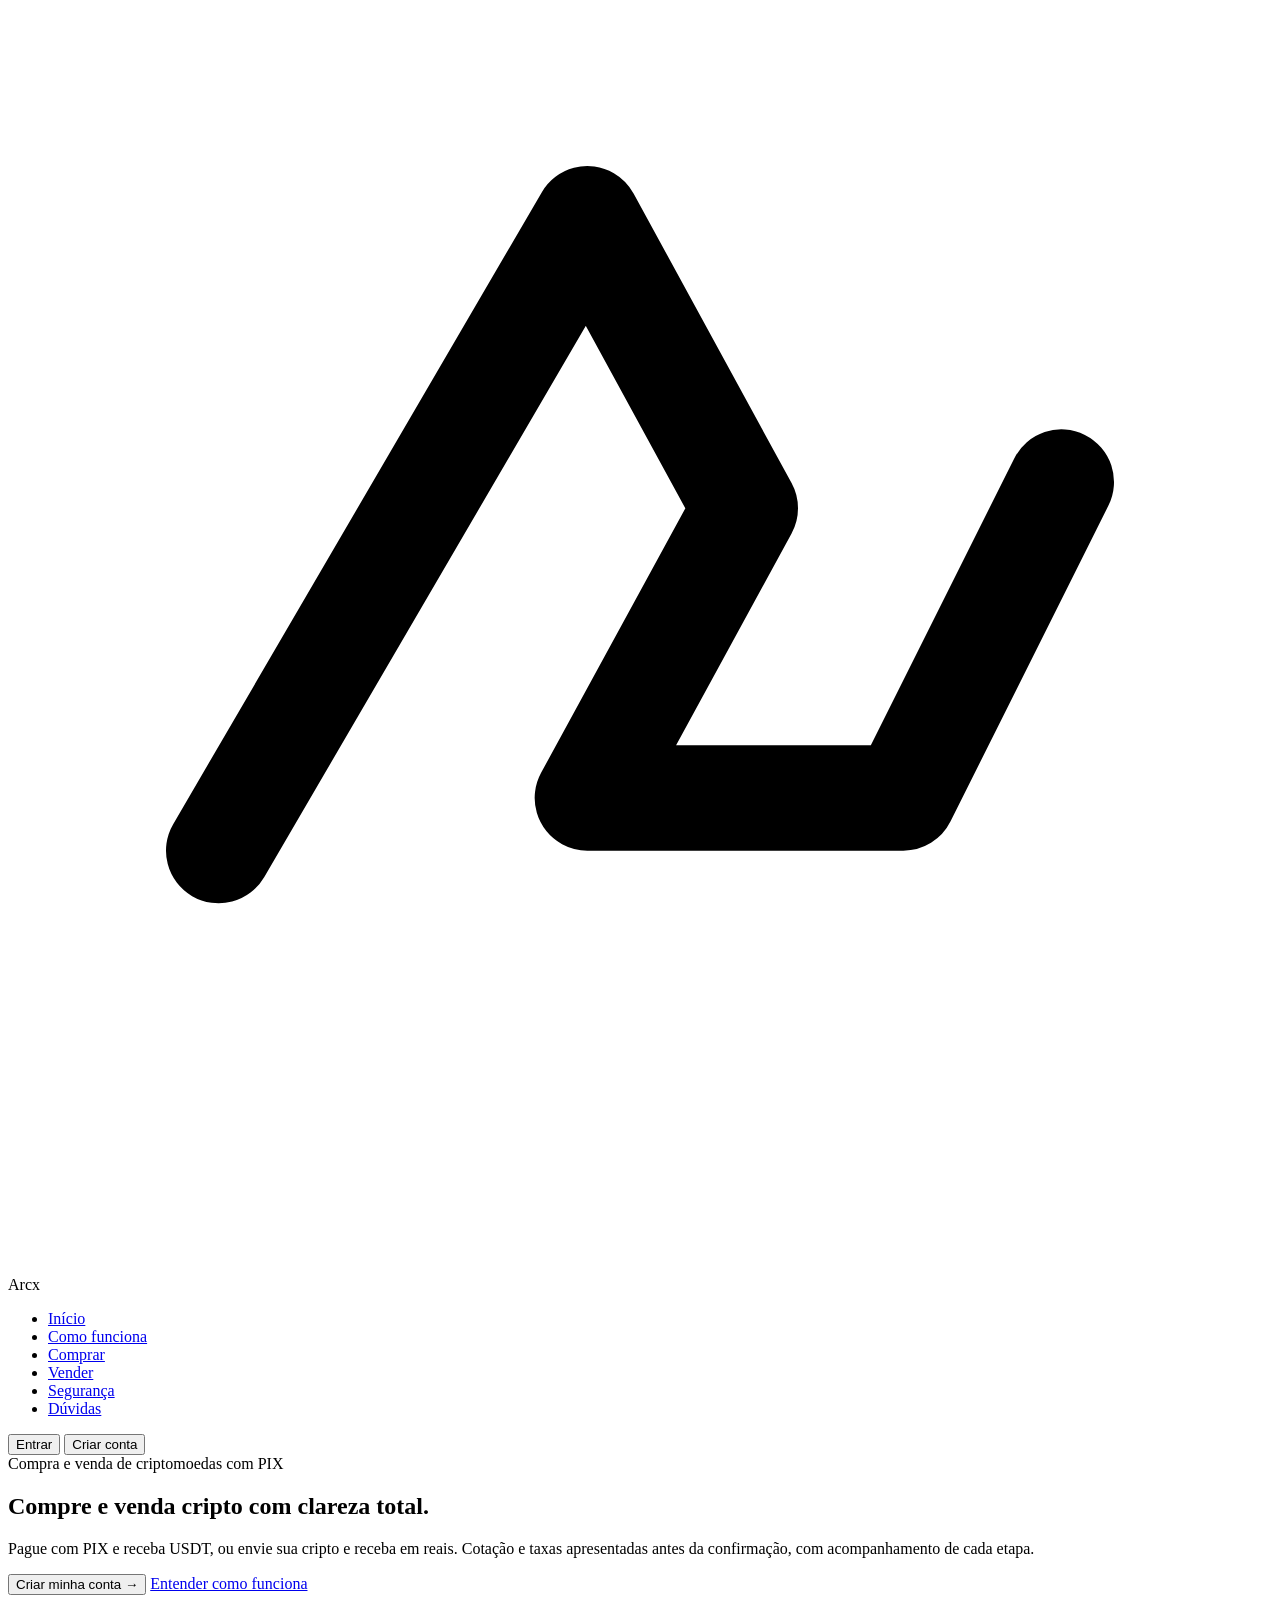
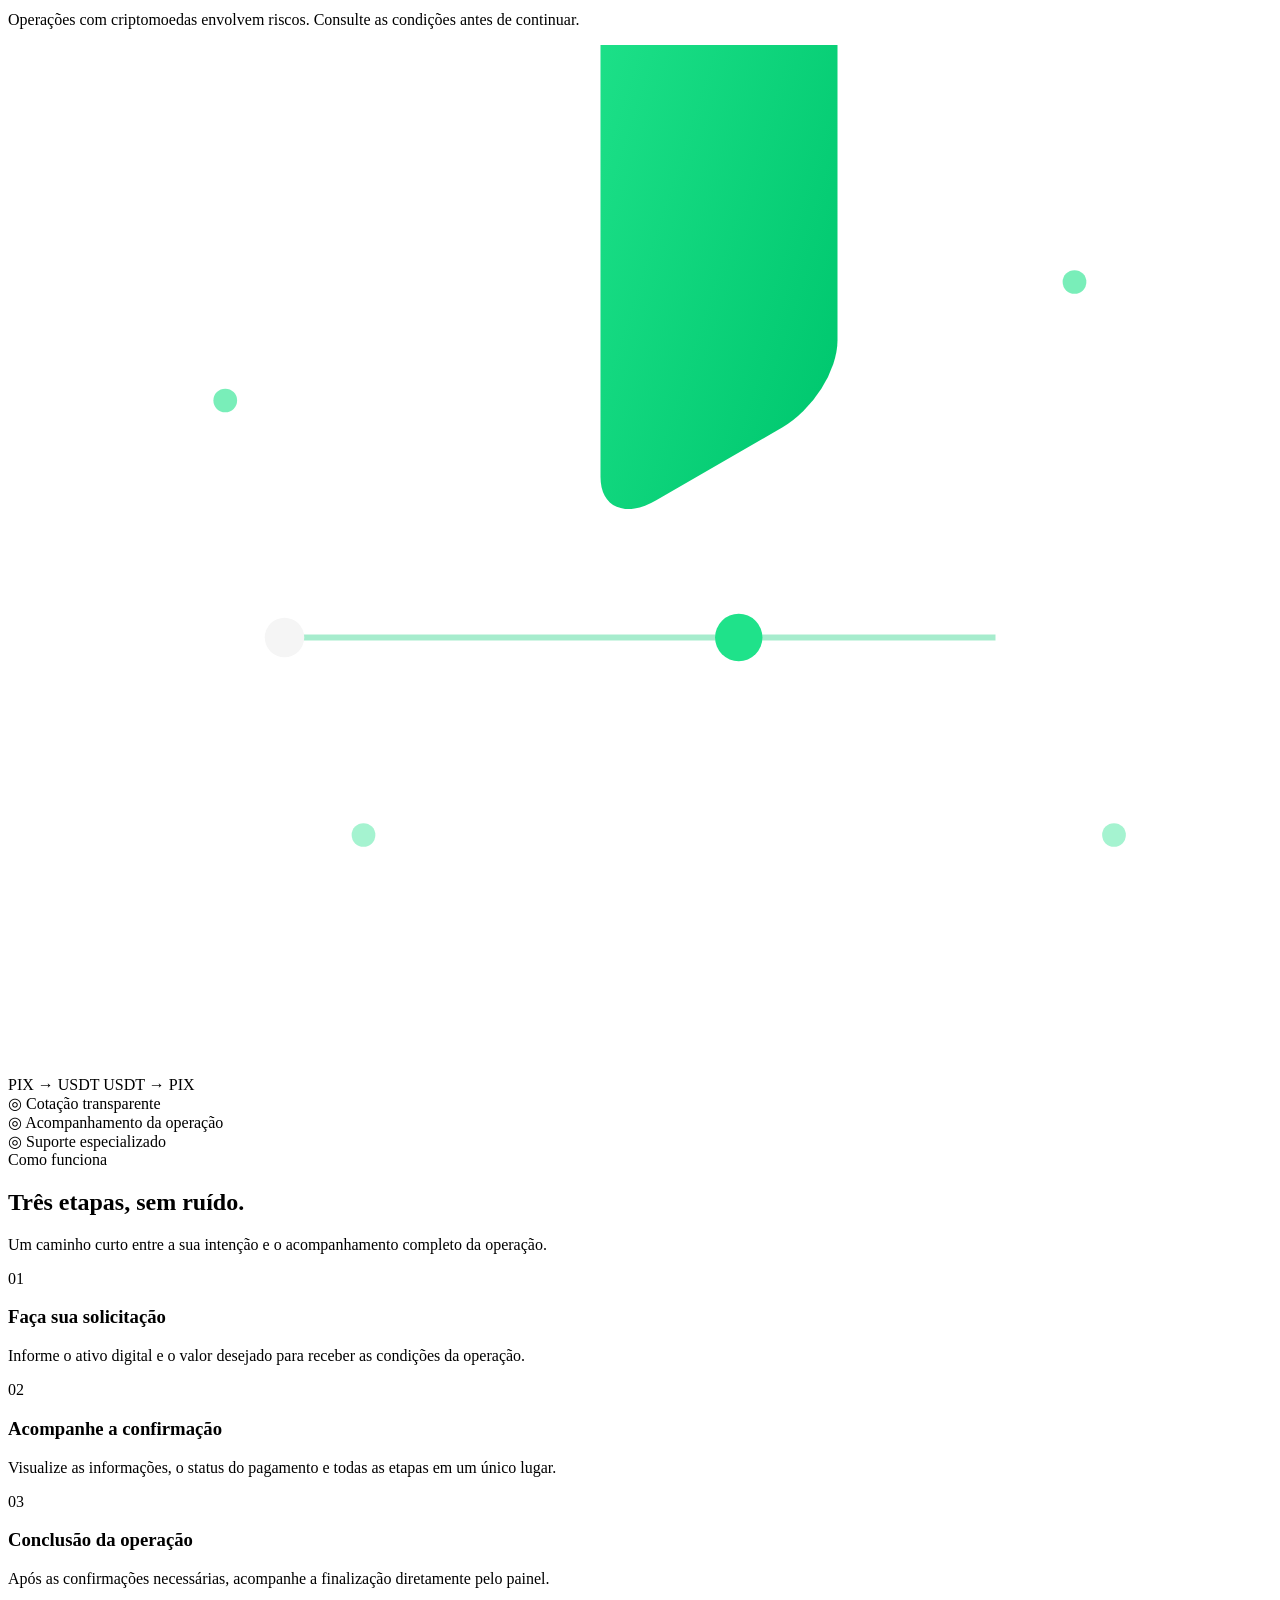
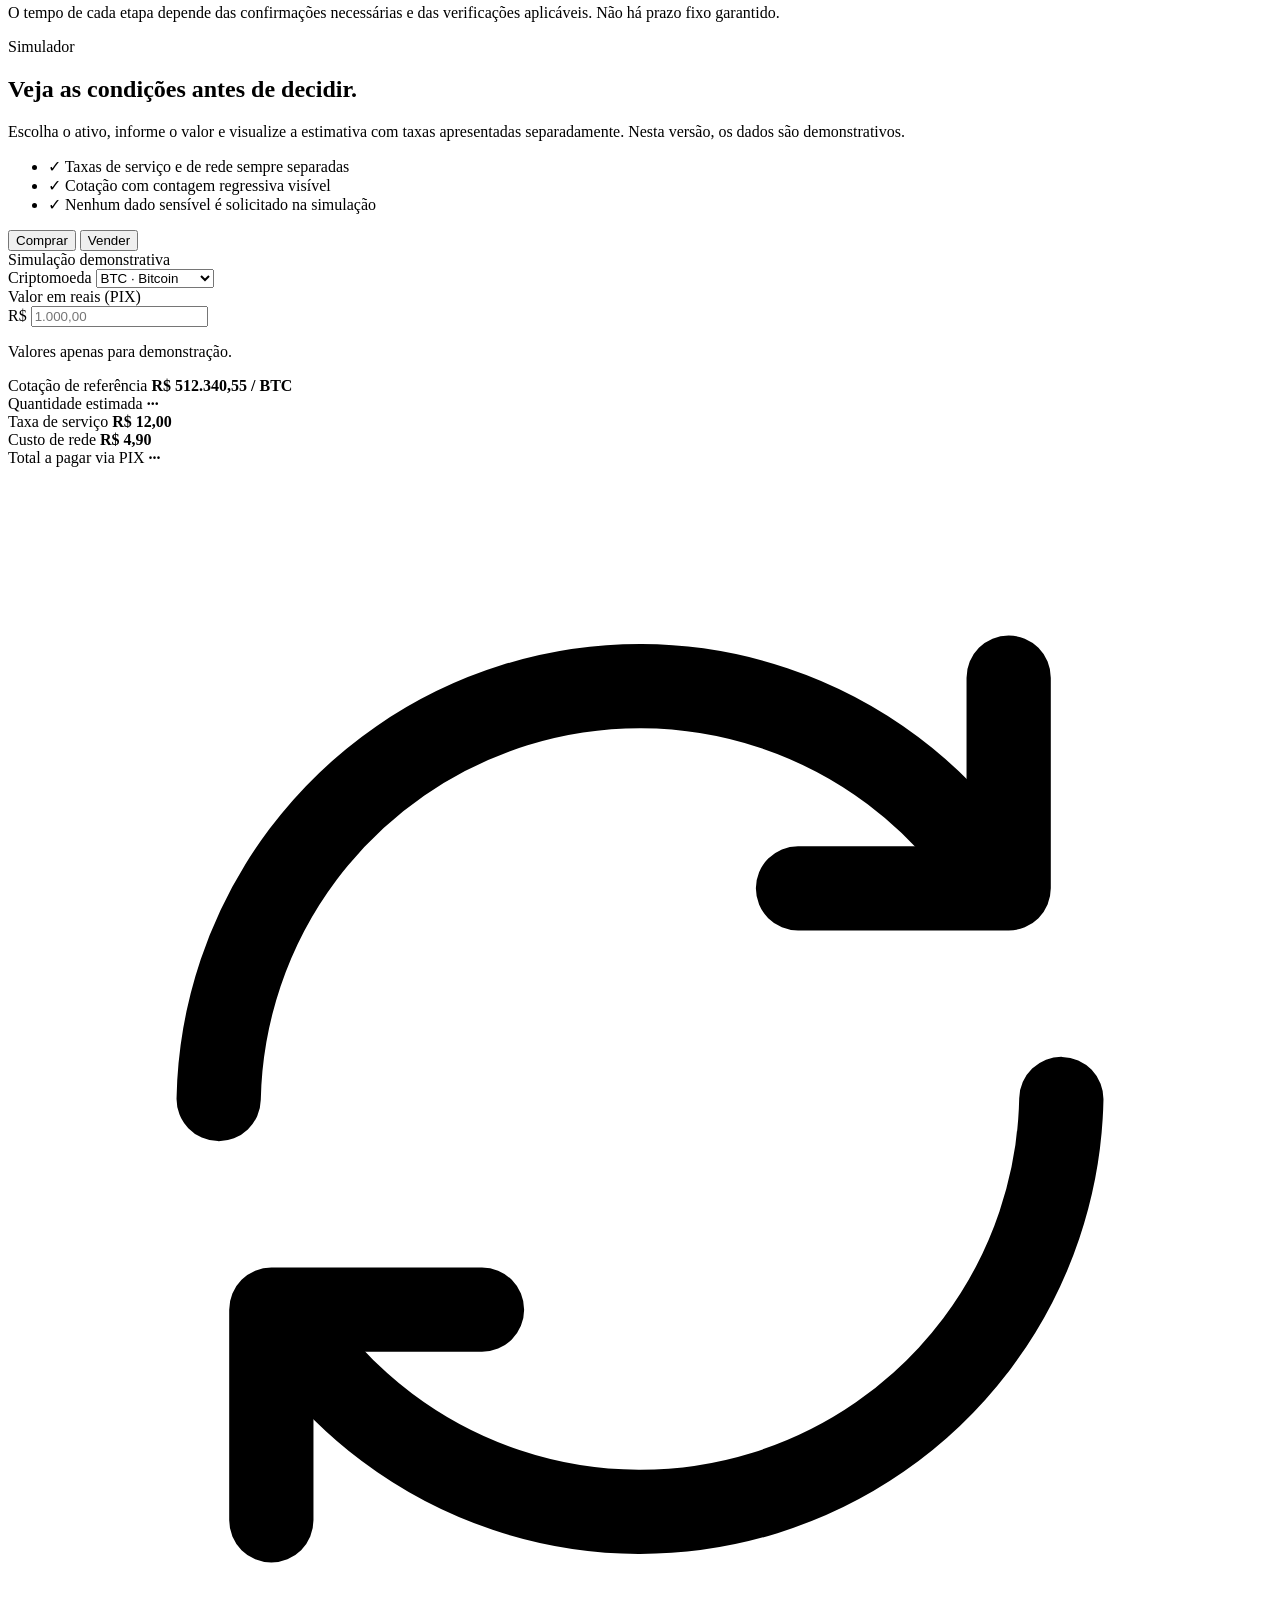
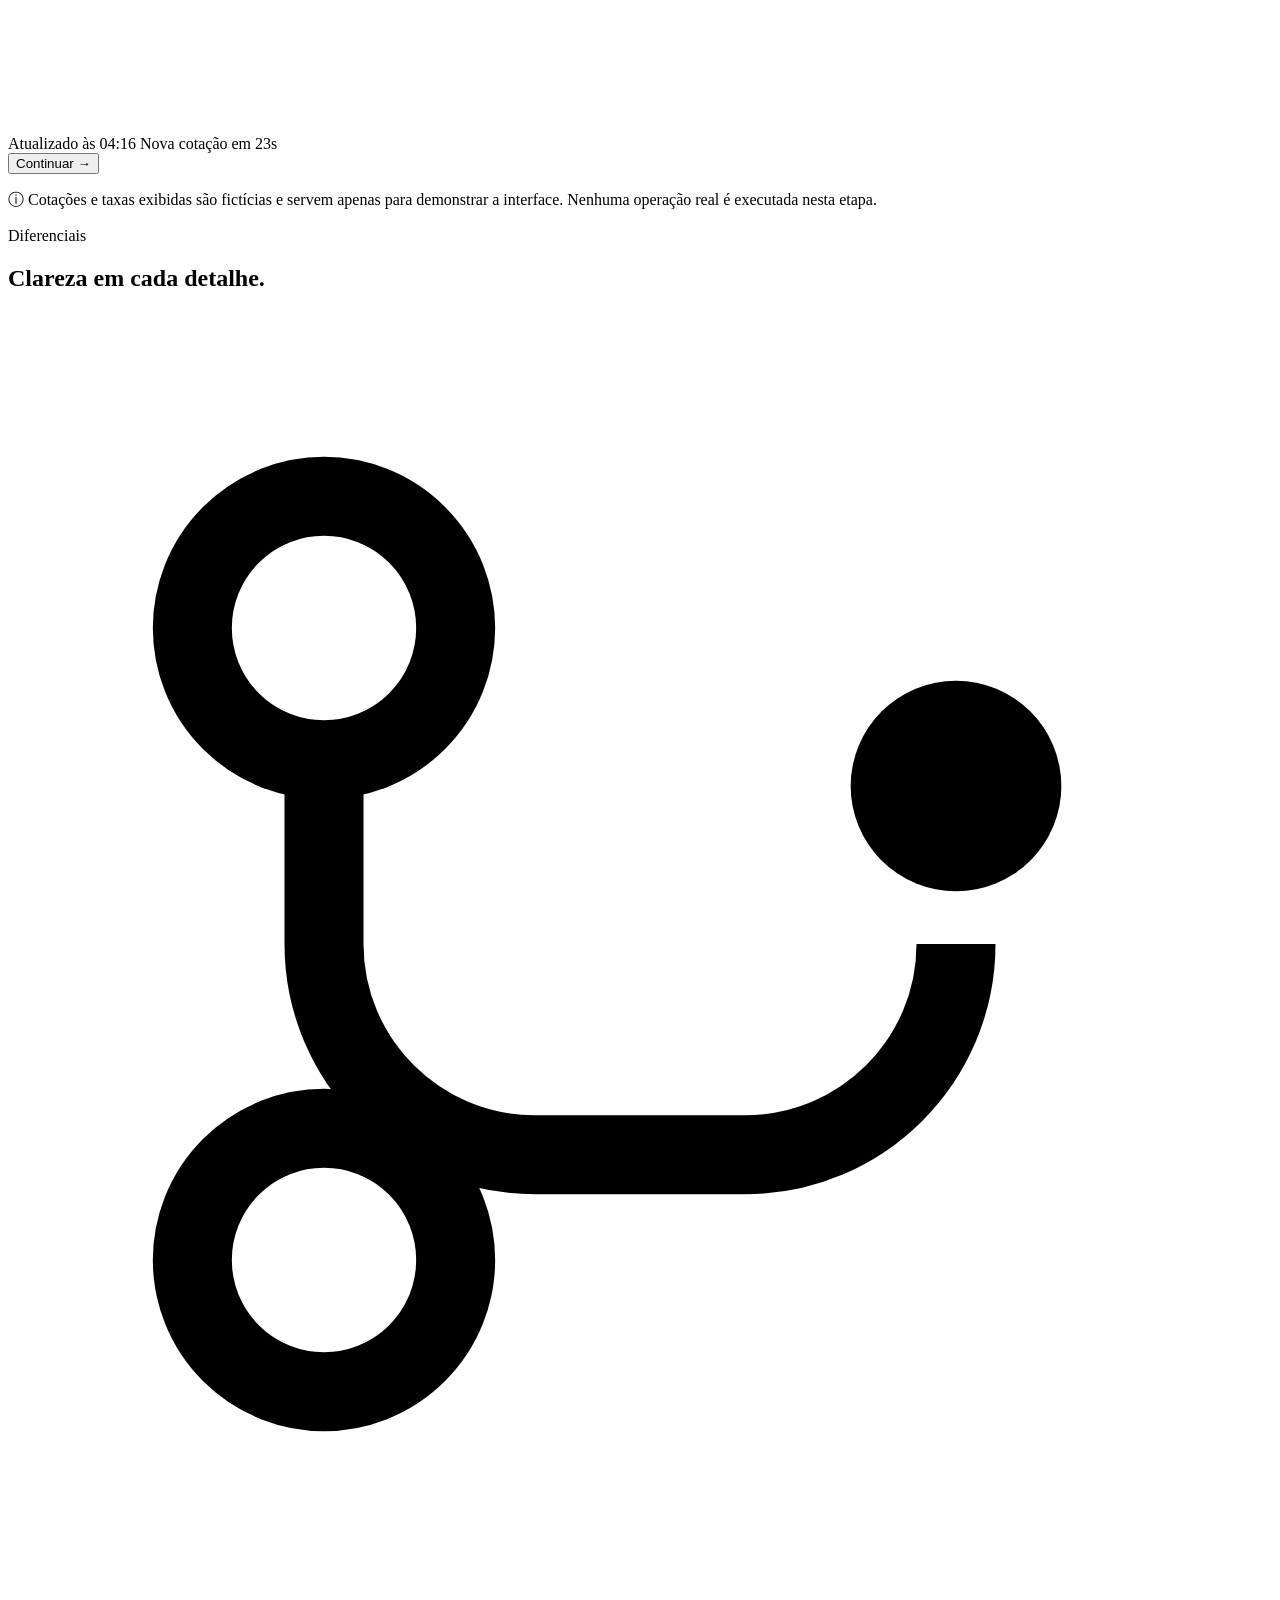
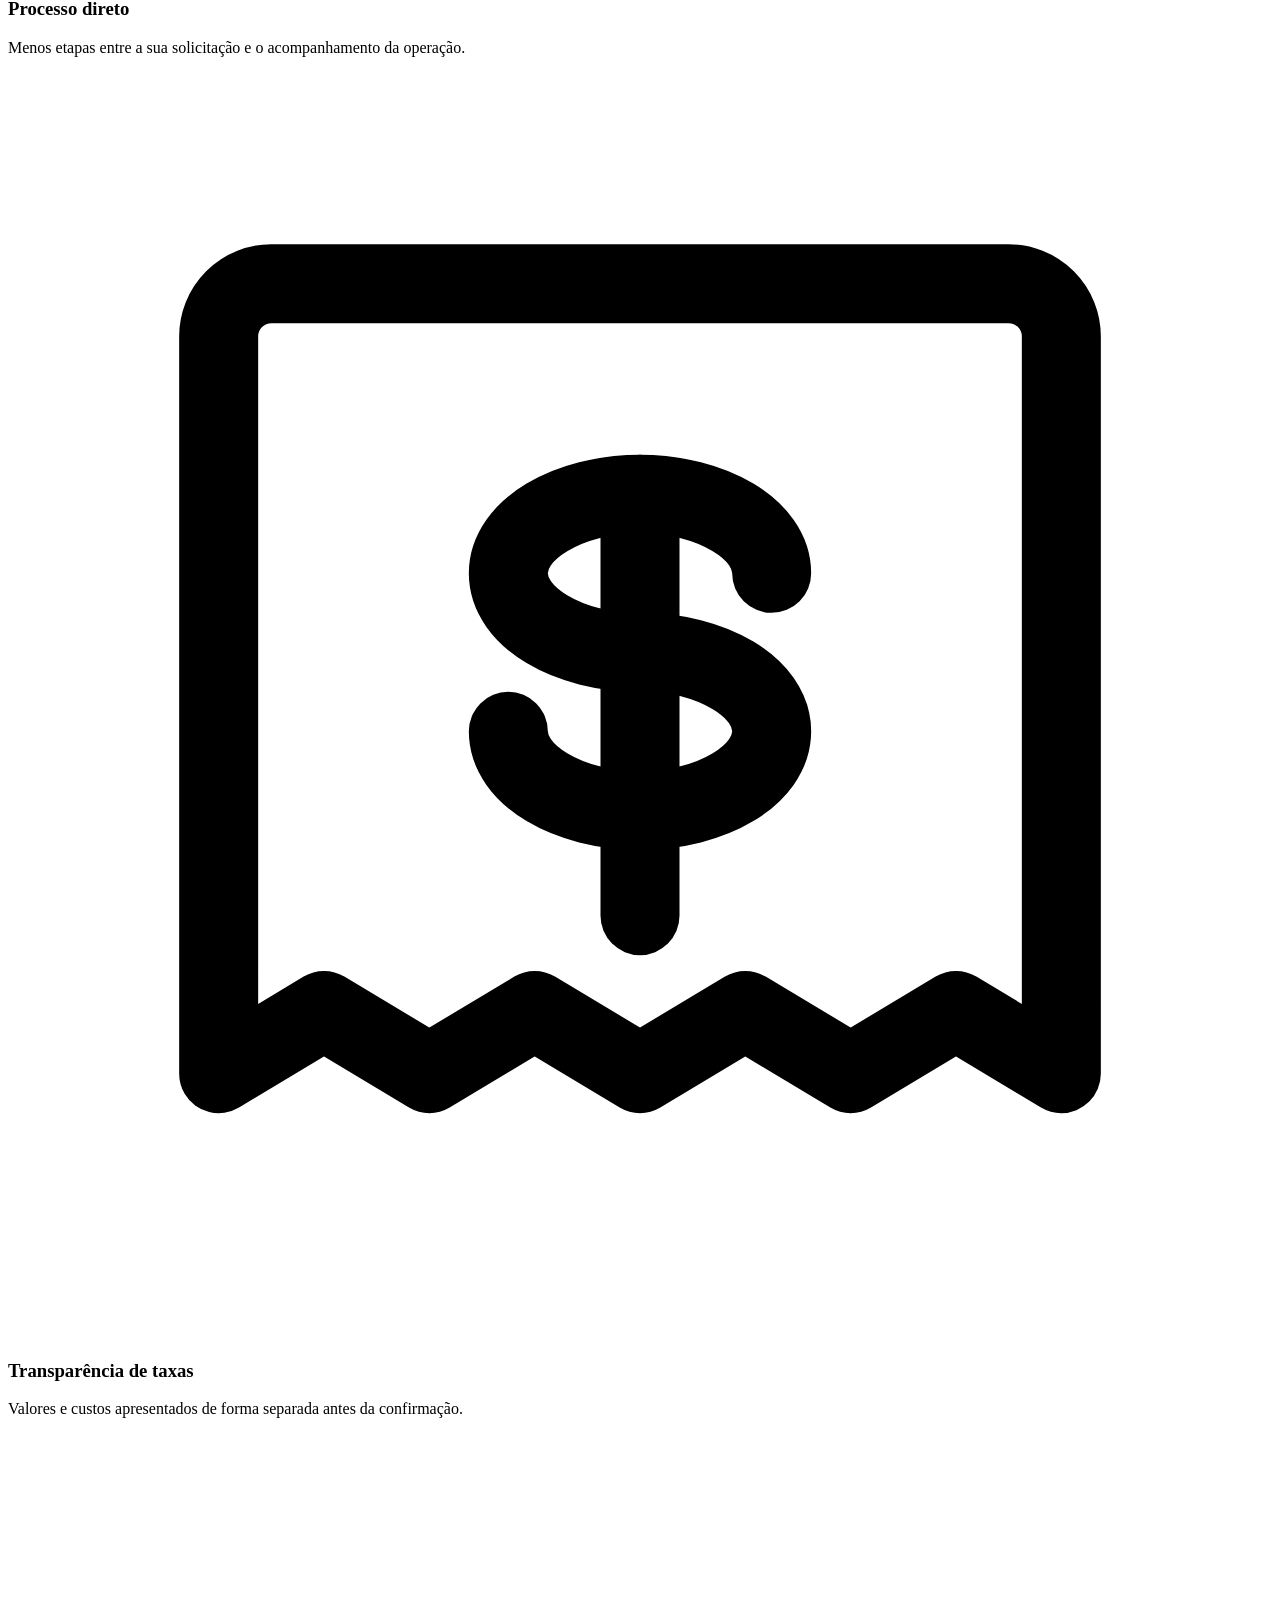
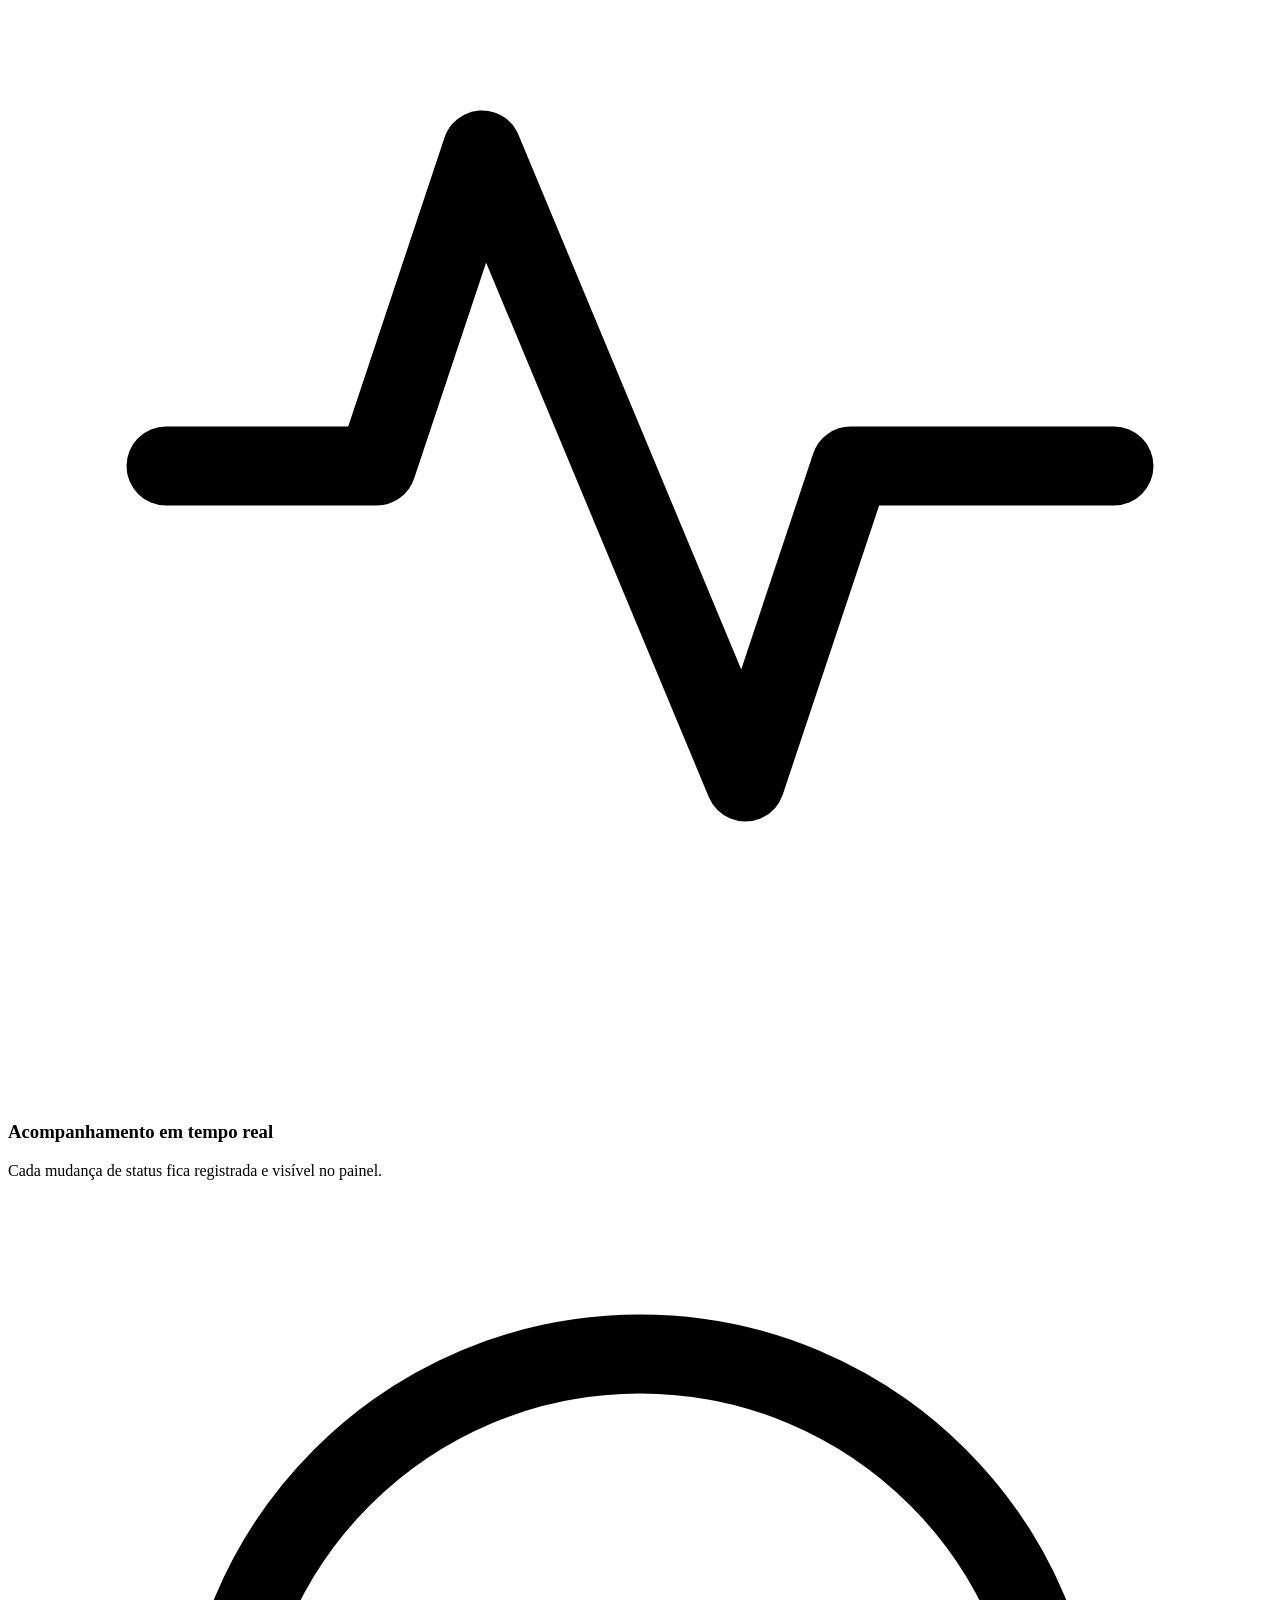
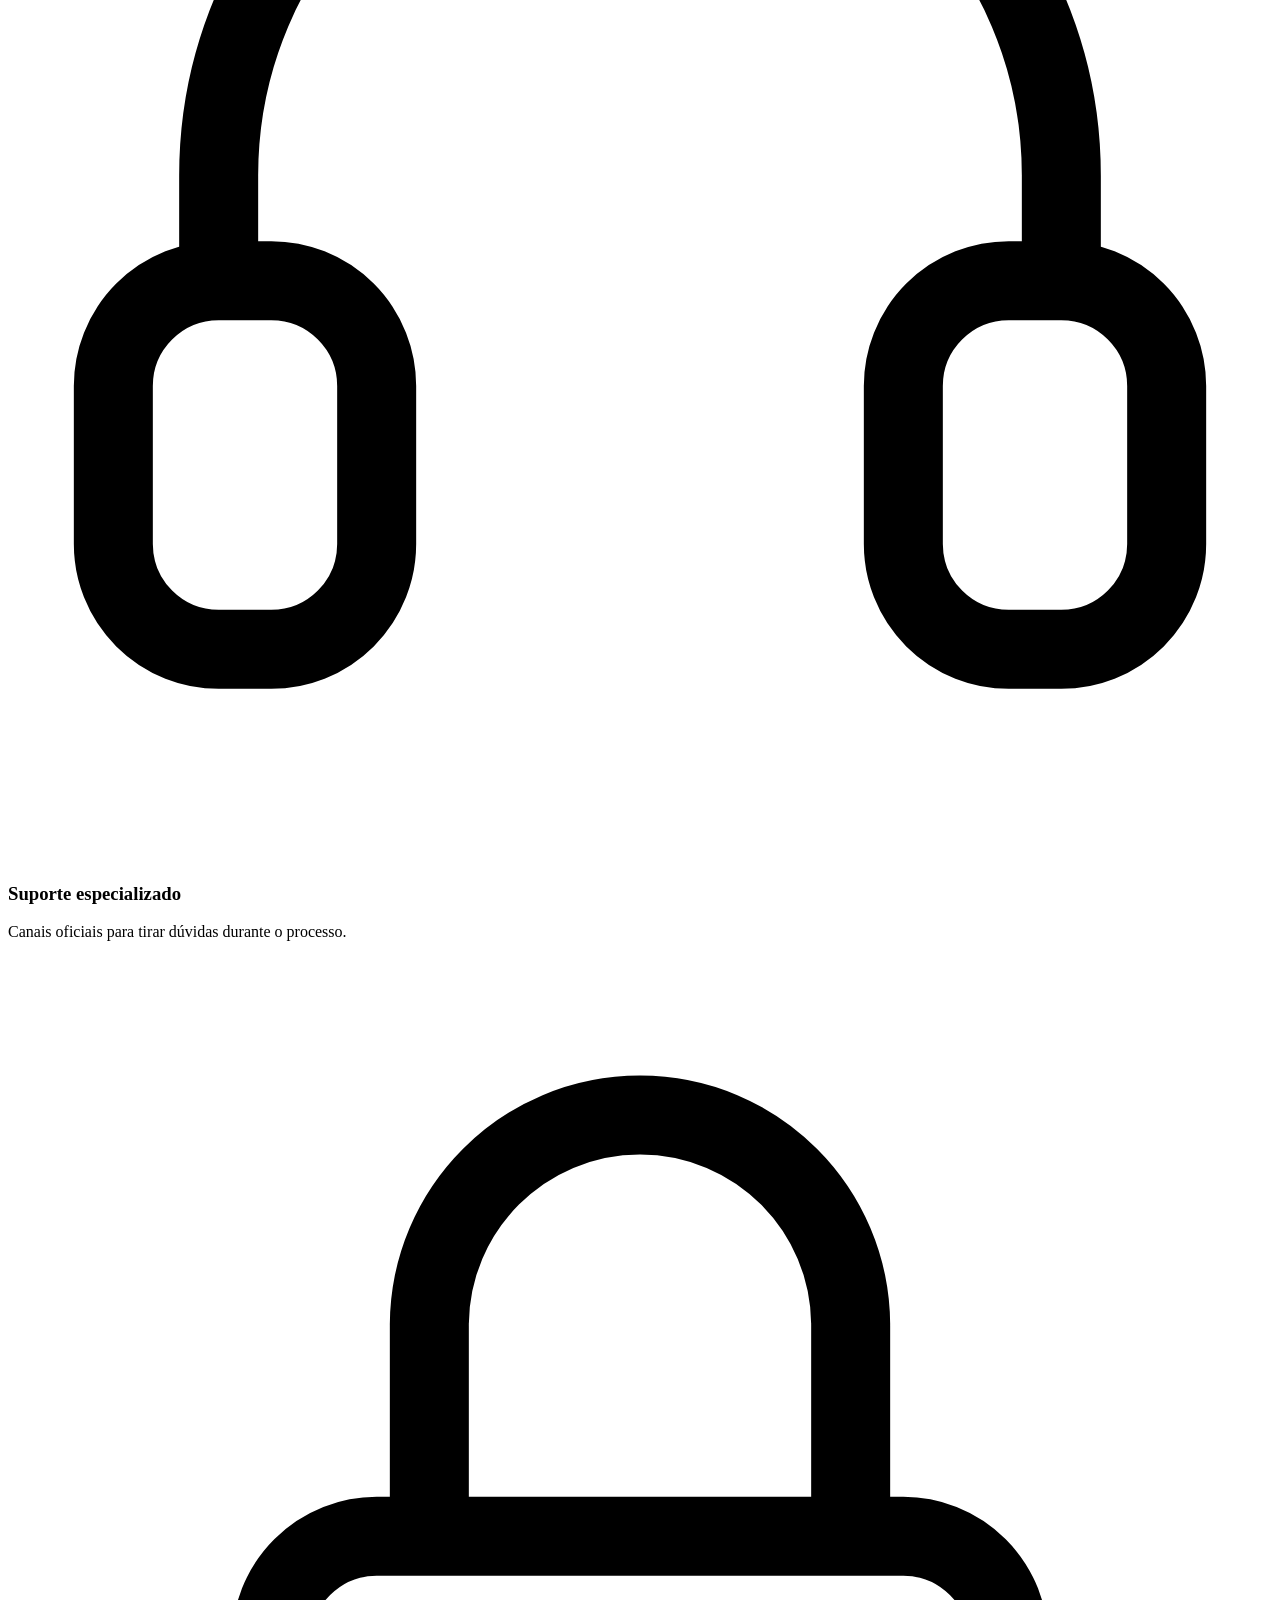
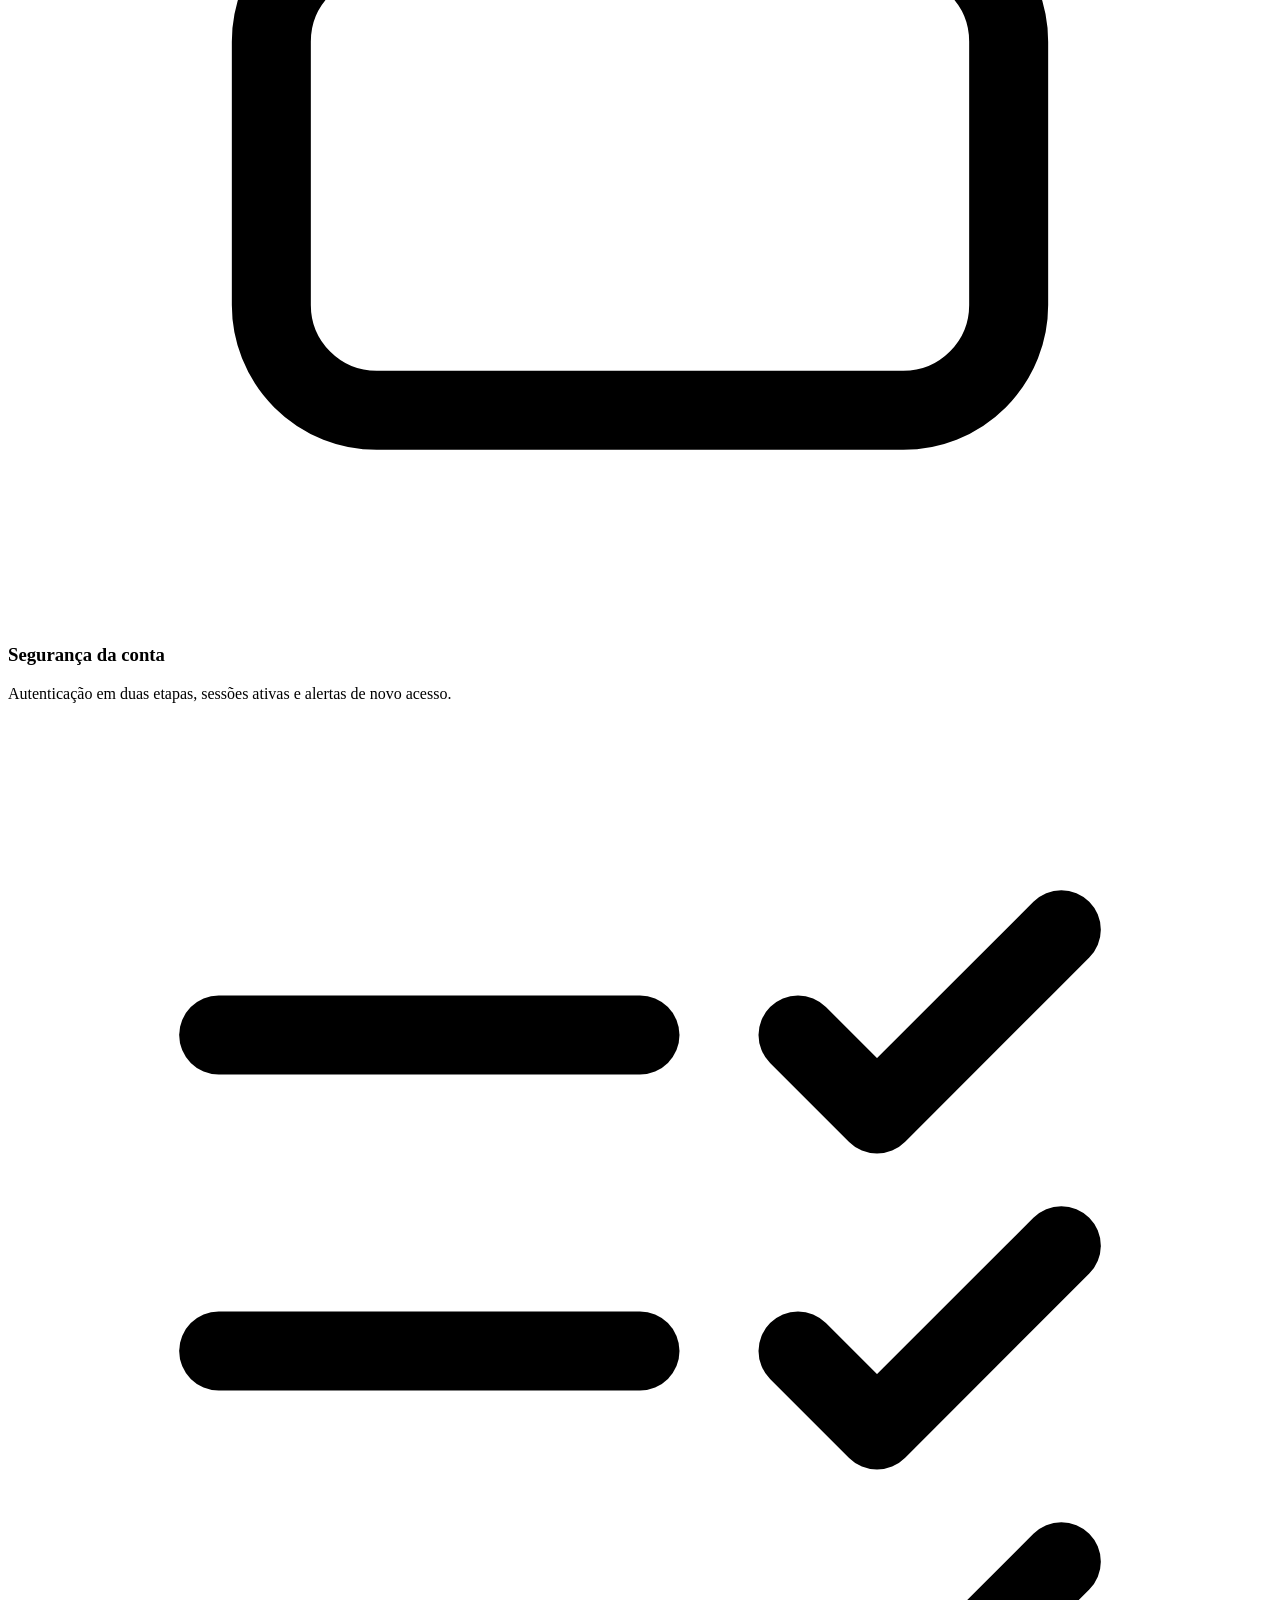
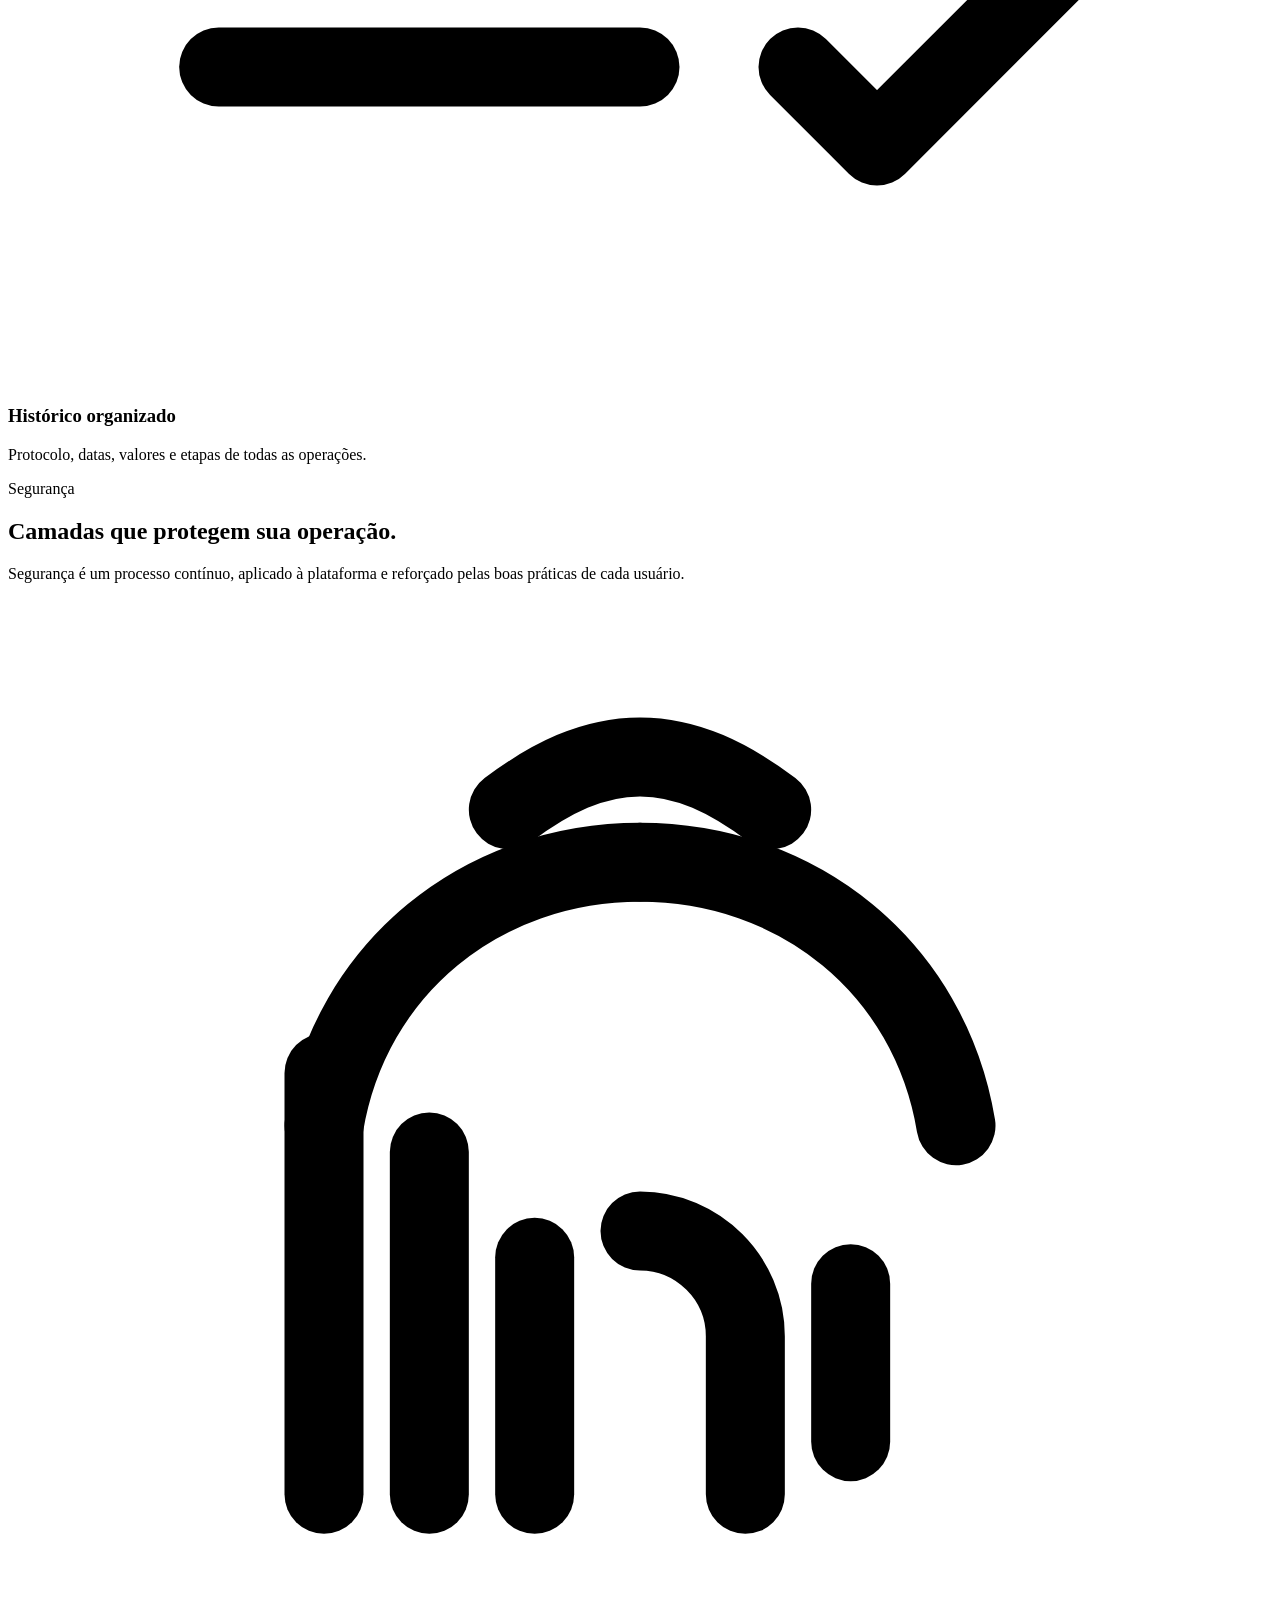
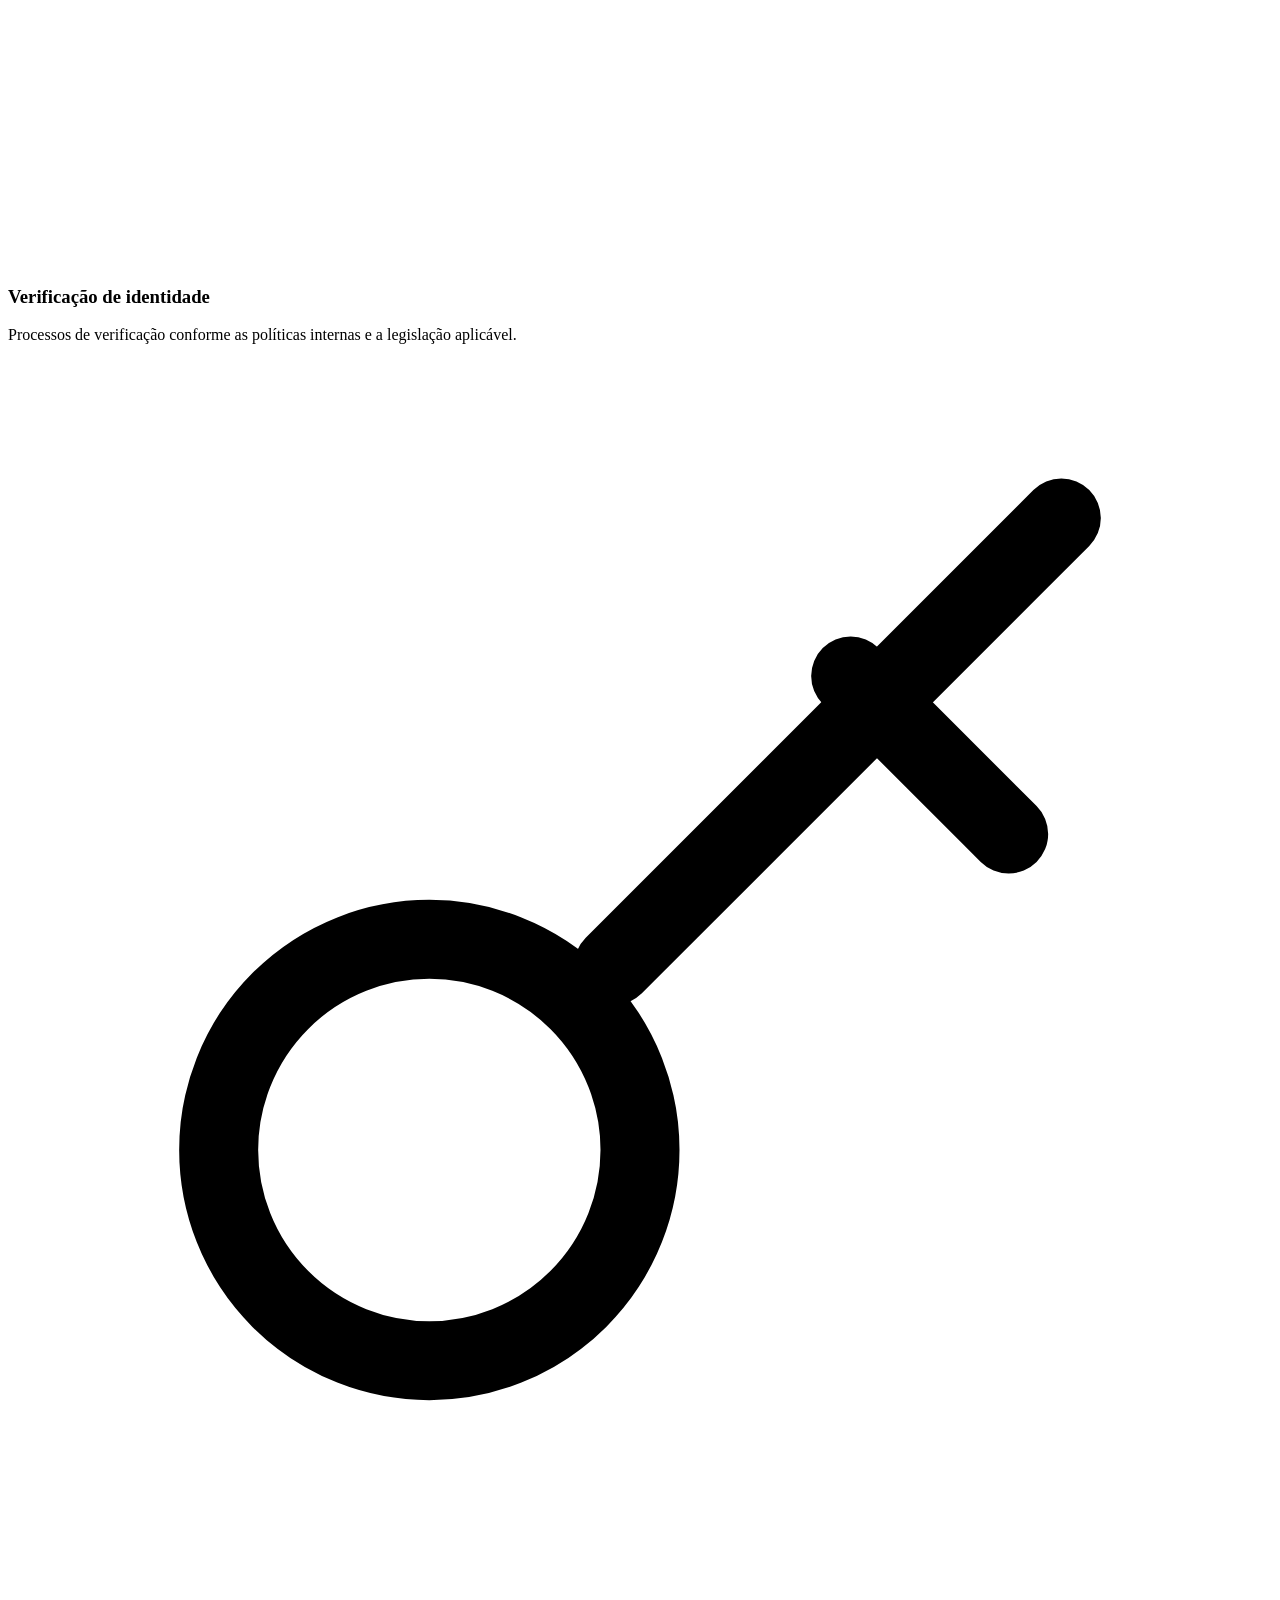
==== commit 44764a0d: "Remove travessoes do texto visivel dos projetos do portfolio Afeta Arcx Finance, Barbearia Imperio, " ====
--- a/portfolio-projects/arcx-finance/index.html
+++ b/portfolio-projects/arcx-finance/index.html
@@ -3,8 +3,13 @@
 <head>
 <meta charset="UTF-8">
 <meta name="viewport" content="width=device-width, initial-scale=1.0">
-<title>Arcx Finance — Negocie criptomoedas de forma direta</title>
+<title>Arcx Finance | Negocie criptomoedas de forma direta</title>
 <meta name="description" content="Compre e venda criptomoedas com PIX, com cotação transparente e simulador em tempo real.">
+<link rel="icon" href="assets/img/favicon.svg" type="image/svg+xml">
+<meta property="og:type" content="website">
+<meta property="og:title" content="Arcx Finance | Negocie criptomoedas de forma direta">
+<meta property="og:description" content="Compre e venda criptomoedas com PIX, com cotação transparente e simulador em tempo real.">
+<meta name="twitter:card" content="summary">
 <link rel="preconnect" href="https://fonts.googleapis.com">
 <link rel="preconnect" href="https://fonts.gstatic.com" crossorigin>
 <link href="https://fonts.googleapis.com/css2?family=Space+Grotesk:wght@500;600;700&family=Inter:wght@400;500;600&display=swap" rel="stylesheet">
@@ -173,30 +178,30 @@
           <div class="sim-result">
             <div class="sim-result-row">
               <span>Cotação de referência</span>
-              <strong id="sim-quote">—</strong>
+              <strong id="sim-quote">···</strong>
             </div>
             <div class="sim-result-row">
               <span id="sim-qty-label">Quantidade estimada</span>
-              <strong id="sim-qty">—</strong>
+              <strong id="sim-qty">···</strong>
             </div>
             <div class="sim-result-row">
               <span>Taxa de serviço</span>
-              <strong id="sim-fee-service">—</strong>
+              <strong id="sim-fee-service">···</strong>
             </div>
             <div class="sim-result-row">
               <span>Custo de rede</span>
-              <strong id="sim-fee-network">—</strong>
+              <strong id="sim-fee-network">···</strong>
             </div>
             <div class="sim-result-row sim-total">
               <span id="sim-total-label">Total a pagar via PIX</span>
-              <strong id="sim-total">—</strong>
+              <strong id="sim-total">···</strong>
             </div>
           </div>
 
           <div class="sim-footer">
             <span class="sim-updated">
               <svg viewBox="0 0 24 24" fill="none" xmlns="http://www.w3.org/2000/svg"><path d="M4 12a8 8 0 0 1 14.5-4.5M20 12a8 8 0 0 1-14.5 4.5" stroke="currentColor" stroke-width="1.6" stroke-linecap="round"/><path d="M19 4v4h-4M5 20v-4h4" stroke="currentColor" stroke-width="1.6" stroke-linecap="round" stroke-linejoin="round"/></svg>
-              Atualizado às <span id="sim-time">—</span>
+              Atualizado às <span id="sim-time">···</span>
             </span>
             <span class="sim-countdown-wrap">Nova cotação em <span id="sim-countdown" class="sim-countdown-badge">30s</span></span>
           </div>
@@ -457,7 +462,7 @@
             <span class="faq-icon">⌄</span>
           </button>
           <div class="faq-answer">
-            <p>Uma taxa de serviço fixa e um custo de rede, sempre exibidos separadamente antes da confirmação — sem valores escondidos.</p>
+            <p>Uma taxa de serviço fixa e um custo de rede, sempre exibidos separadamente antes da confirmação: sem valores escondidos.</p>
           </div>
         </div>
         <div class="faq-item">
@@ -475,7 +480,7 @@
             <span class="faq-icon">⌄</span>
           </button>
           <div class="faq-answer">
-            <p>Todo o progresso fica visível no painel, com o status atualizado a cada etapa — da confirmação do pagamento até a liberação final.</p>
+            <p>Todo o progresso fica visível no painel, com o status atualizado a cada etapa: da confirmação do pagamento até a liberação final.</p>
           </div>
         </div>
         <div class="faq-item">
@@ -575,7 +580,7 @@
     </div>
 
     <div class="footer-legal">
-      <p>ARCX Soluções Financeiras e Serviços Digitais Ltda — CNPJ 66.487.777/0001-30 — São Paulo, SP, Brasil</p>
+      <p>ARCX Soluções Financeiras e Serviços Digitais Ltda, CNPJ 66.487.777/0001-30, São Paulo, SP, Brasil</p>
       <p>Operações com criptomoedas envolvem riscos, incluindo variação de preço e riscos operacionais. A Arcx Finance não é banco, instituição financeira, corretora autorizada ou custodiante e não garante resultados. Consulte as condições antes de continuar.</p>
       <p>Serviço destinado apenas ao público legalmente elegível, maior de 18 anos e residente no Brasil.</p>
       <p class="footer-copyright">© 2026 Arcx Finance. Todos os direitos reservados. Projeto demonstrativo desenvolvido pela APX Web.</p>
@@ -596,7 +601,7 @@
     <button class="modal-close" data-close-modal>&times;</button>
     <div class="modal-view" data-view="form">
       <h3>Criar conta demonstrativa</h3>
-      <p class="modal-sub">Ambiente de demonstração — nenhum dado é armazenado em servidor.</p>
+      <p class="modal-sub">Ambiente de demonstração: nenhum dado é armazenado em servidor.</p>
       <form id="signup-form">
         <label>Nome</label>
         <input type="text" required placeholder="Seu nome">
@@ -620,7 +625,7 @@
     <button class="modal-close" data-close-modal>&times;</button>
     <div class="modal-view" data-view="form">
       <h3>Entrar</h3>
-      <p class="modal-sub">Ambiente de demonstração — nenhum dado é armazenado em servidor.</p>
+      <p class="modal-sub">Ambiente de demonstração: nenhum dado é armazenado em servidor.</p>
       <form id="login-form">
         <label>E-mail</label>
         <input type="email" required placeholder="voce@email.com">
@@ -651,7 +656,7 @@
     <div class="modal-view" data-view="success" hidden>
       <div class="modal-icon">✓</div>
       <h3>Operação confirmada</h3>
-      <p class="modal-sub">Protocolo <strong id="confirm-protocol">—</strong>. Nenhuma operação real foi executada — isto é uma demonstração.</p>
+      <p class="modal-sub">Protocolo <strong id="confirm-protocol">···</strong>. Nenhuma operação real foi executada: isto é uma demonstração.</p>
       <button class="btn btn-primary btn-block" data-close-modal>Fechar</button>
     </div>
   </div>
@@ -663,7 +668,7 @@
     <button class="modal-close" data-close-modal>&times;</button>
     <div class="modal-view" data-view="form">
       <h3>Falar com o suporte</h3>
-      <p class="modal-sub">Ambiente de demonstração — nenhum dado é armazenado em servidor.</p>
+      <p class="modal-sub">Ambiente de demonstração: nenhum dado é armazenado em servidor.</p>
       <form id="support-form">
         <label>Nome</label>
         <input type="text" required placeholder="Seu nome">
